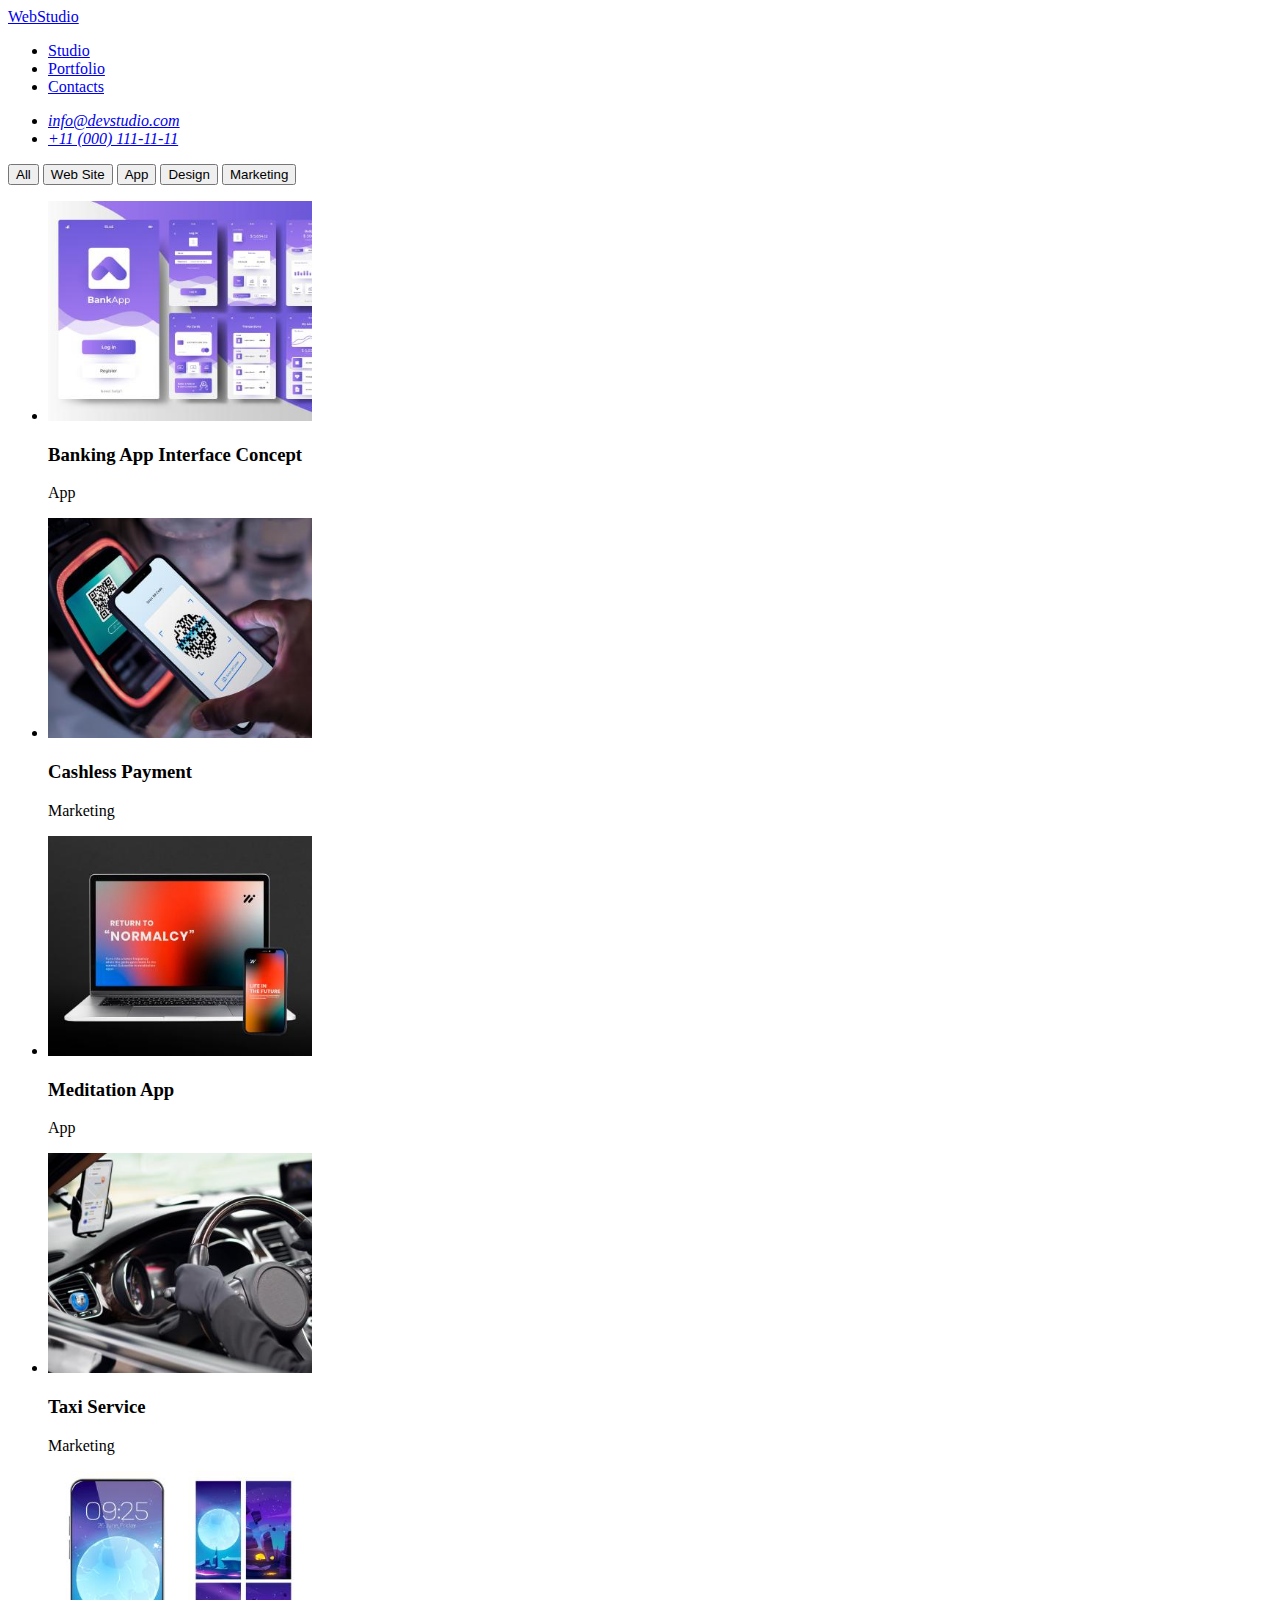
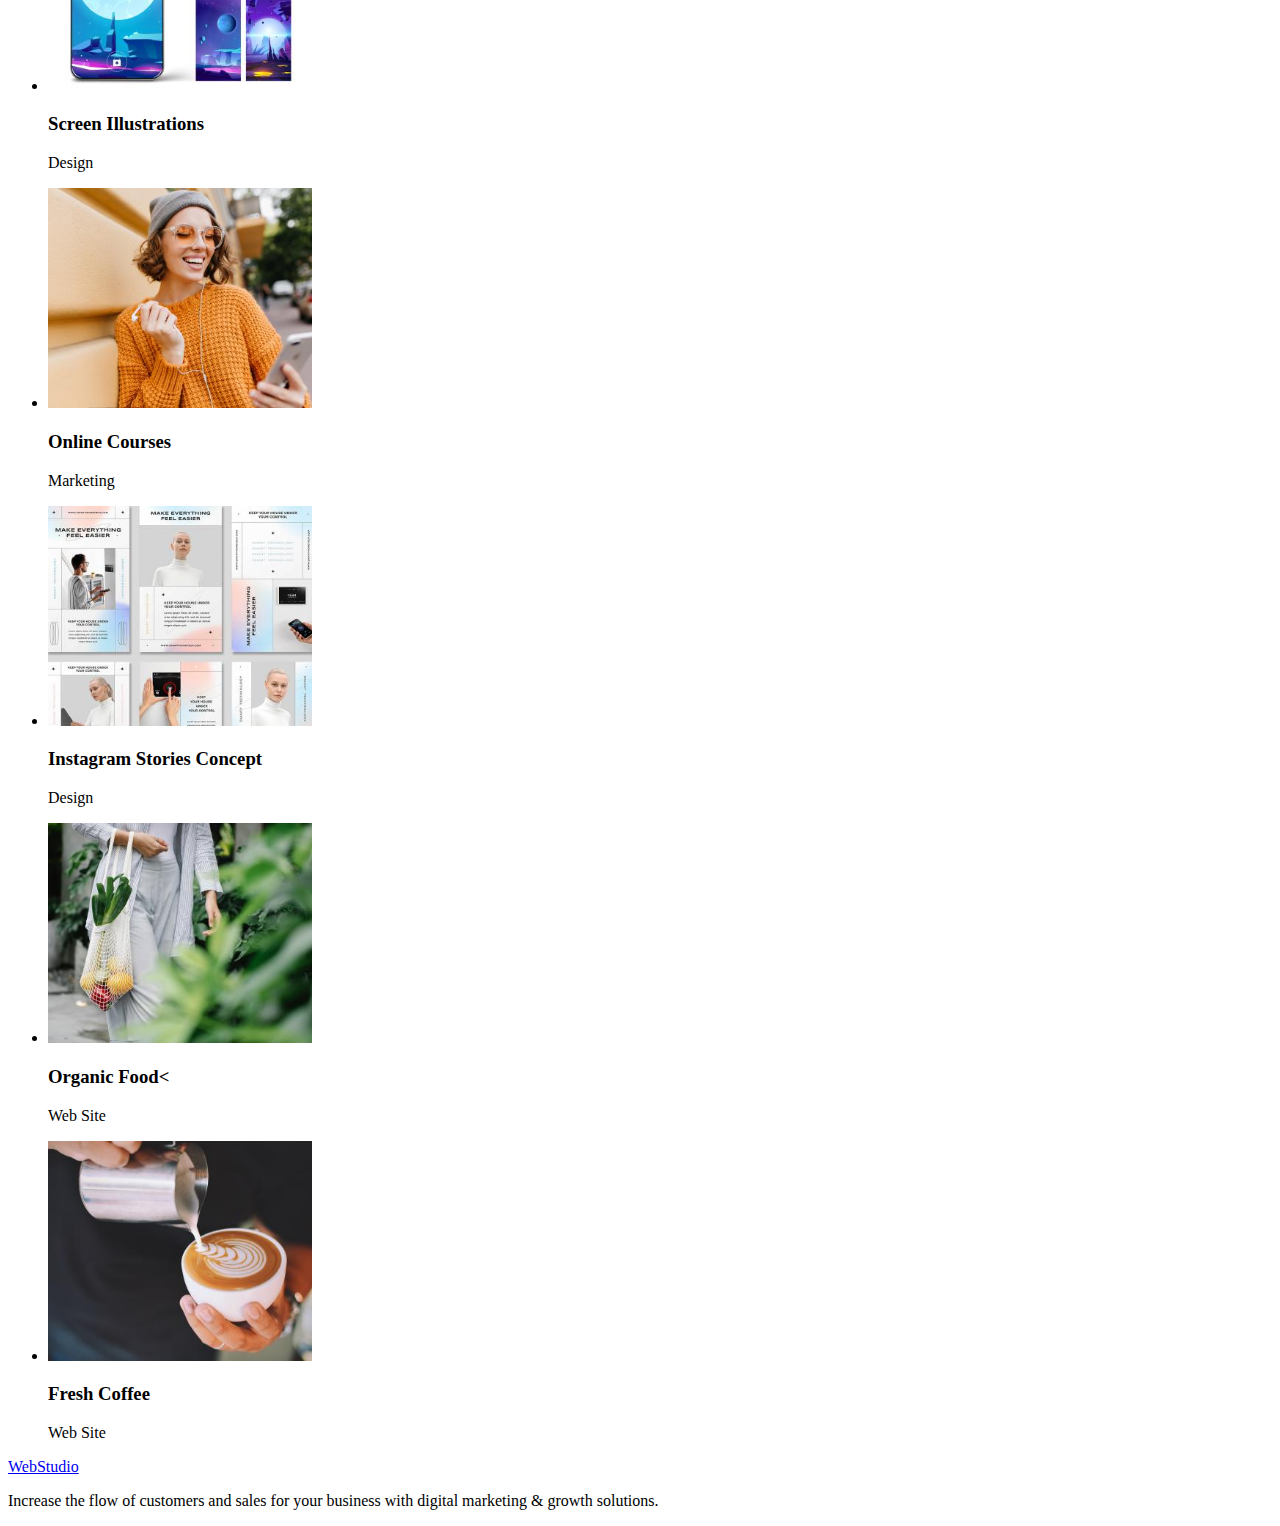
==== portfolio.html @ 1ba821ec "added fonts" ====
<!DOCTYPE html>
<html lang="en">
<head>
    <meta charset="UTF-8">
    <meta http-equiv="X-UA-Compatible" content="IE=edge">
    <meta name="viewport" content="width=device-width, initial-scale=1.0">
    <link rel="stylesheet" href="./css/styles.css"/>
    <link rel="preconnect" href="https://fonts.googleapis.com">
    <link rel="preconnect" href="https://fonts.gstatic.com" crossorigin>
    <link href="https://fonts.googleapis.com/css2?family=Raleway:ital,wght@0,100;0,200;0,300;0,400;0,500;0,600;0,700;0,800;0,900;1,100;1,200;1,300;1,400;1,500;1,600;1,700;1,800;1,900&family=Roboto:ital,wght@0,300;0,400;0,500;0,700;0,900;1,100;1,300;1,400;1,500;1,700;1,900&display=swap" rel="stylesheet">    <title>Portfolio</title>
</head>
<body>
    <header>
        <nav>
            <a href="./index.html">WebStudio</a>
            <ul>
                <li>
                    <a href="#">Studio</a>
                </li>
                <li>
                    <a href="#">Portfolio</a>
                </li>
                <li>
                    <a href="#">Contacts</a>
                </li>
            </ul>
        </nav>
        
        <address>
            <ul>
                <li>
                    <a href="mailto:info@devstudio.com">info@devstudio.com</a>
                </li>
                <li>
                    <a href="tel:+110001111111">+11 (000) 111-11-11</a>
                </li>
            </ul>
        </address>
    </header>
    <main>
        <section>
            <button type="button">All</button>
            <button type="button">Web Site</button>
            <button type="button">App</button>
            <button type="button">Design</button>
            <button type="button">Marketing</button>
        </section>
        <section>
            <ul>
                <li>
                    <img src="./images/portfoio-1.jpg" alt="Banking App Interface Concept photo" width="264"/>
                    <h3>Banking App Interface Concept</h3>
                    <p>App</p>
                </li>
                <li>
                    <img src="./images/portfoio-2.jpg" alt="Cashless Payment photo" width="264"/>
                    <h3>Cashless Payment</h3>
                    <p>Marketing</p>
                </li>
                <li>
                    <img src="./images/portfoio-3.jpg" alt="Meditation App photo" width="264"/>
                    <h3>Meditation App</h3>
                    <p>App</p>
                </li>
                <li>
                    <img src="./images/portfoio-4.jpg" alt="Taxi Service photo" width="264"/>
                    <h3>Taxi Service</h3>
                    <p>Marketing</p>
                </li>
                <li>
                    <img src="./images/portfoio-5.jpg" alt="Screen Illustrations photo" width="264"/>
                    <h3>Screen Illustrations</h3>
                    <p>Design</p>
                </li>
                <li>
                    <img src="./images/portfoio-6.jpg" alt="Online Courses photo" width="264"/>
                    <h3>Online Courses</h3>
                    <p>Marketing</p>
                </li>
                <li>
                    <img src="./images/portfoio-7.jpg" alt="Instagram Stories Concept photo" width="264"/>
                    <h3>Instagram Stories Concept</h3>
                    <p>Design</p>
                </li>
                <li>
                    <img src="./images/portfoio-8.jpg" alt="Organic Food photo" width="264"/>
                    <h3>Organic Food<</h3>
                    <p>Web Site</p>
                </li>
                <li>
                    <img src="./images/portfoio-9.jpg" alt="Fresh Coffee photo" width="264"/>
                    <h3>Fresh Coffee</h3>
                    <p>Web Site</p>
                </li>
            </ul>
        </section>
    </main>
    <footer>
        <a href="./index.html">WebStudio</a>
        <p>
            Increase the flow of customers and sales for your business with digital marketing & growth solutions.
        </p>
    </footer>
</body>
</html>
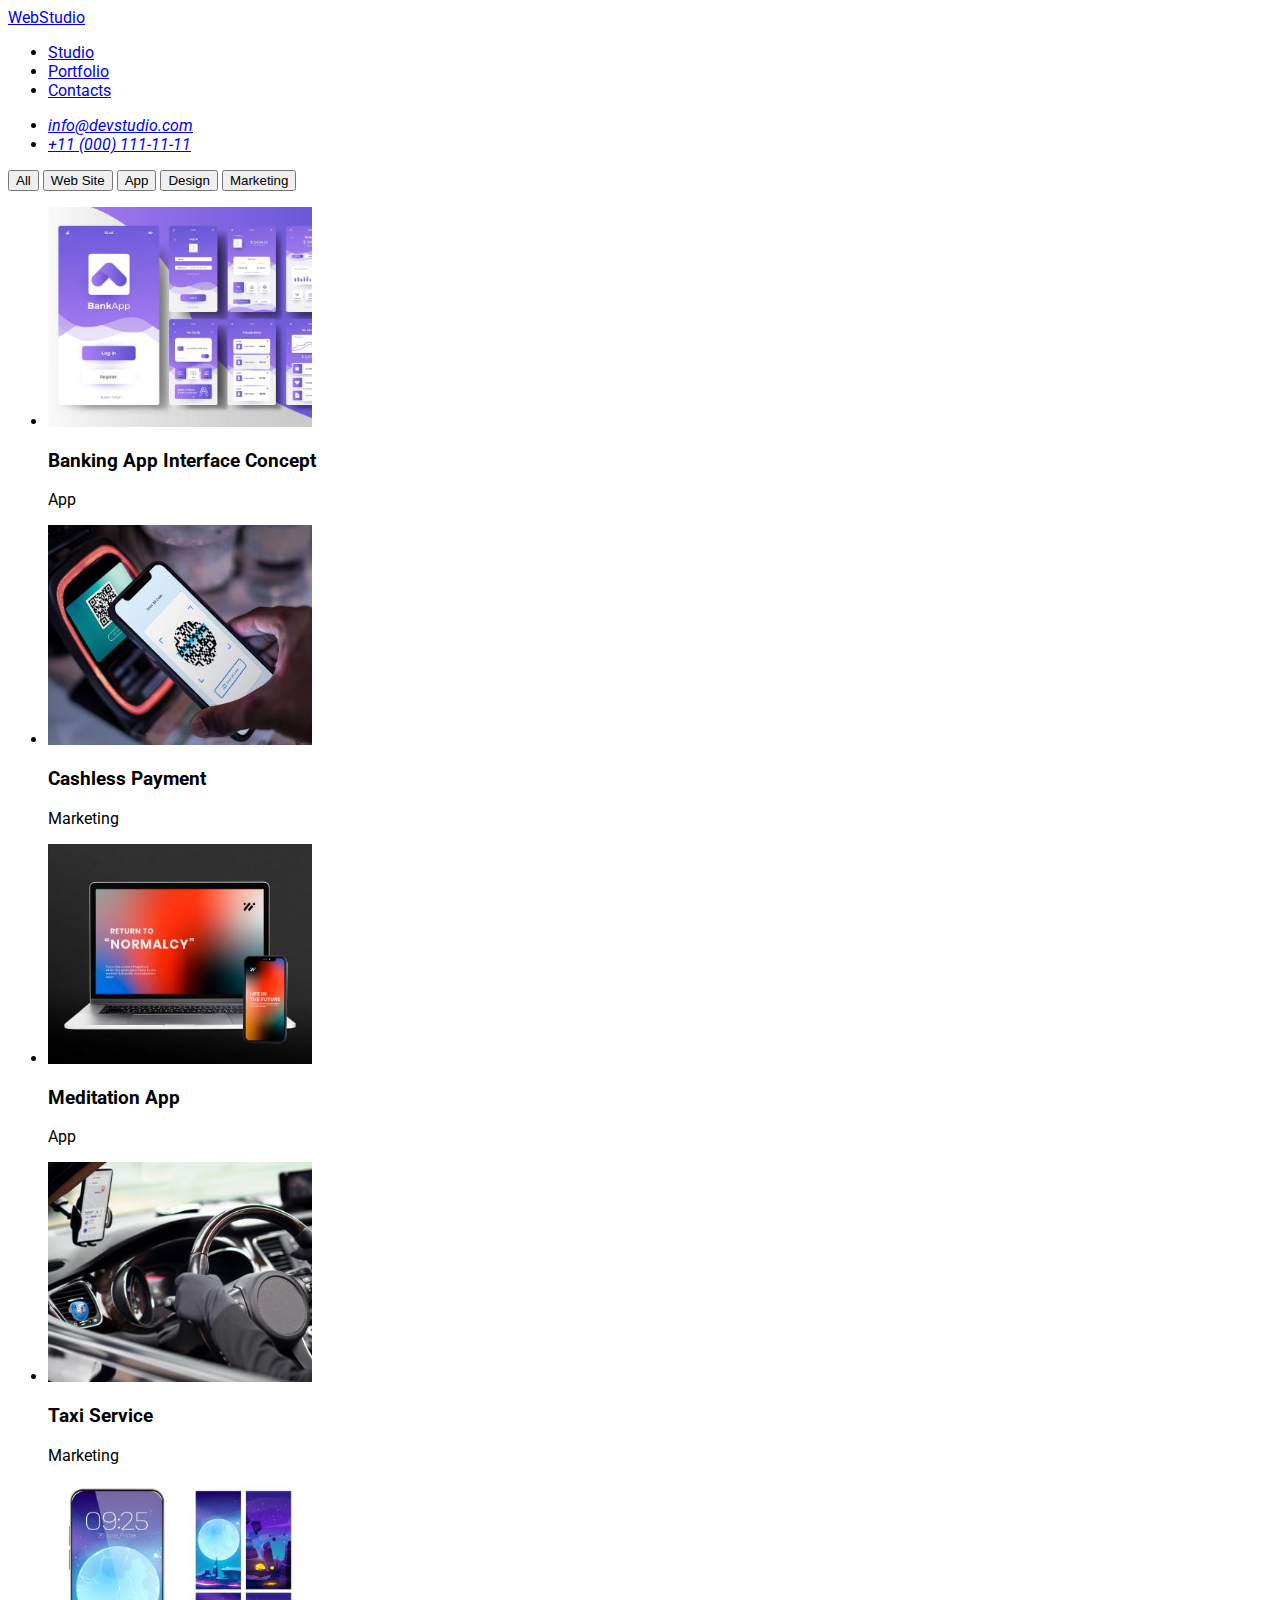
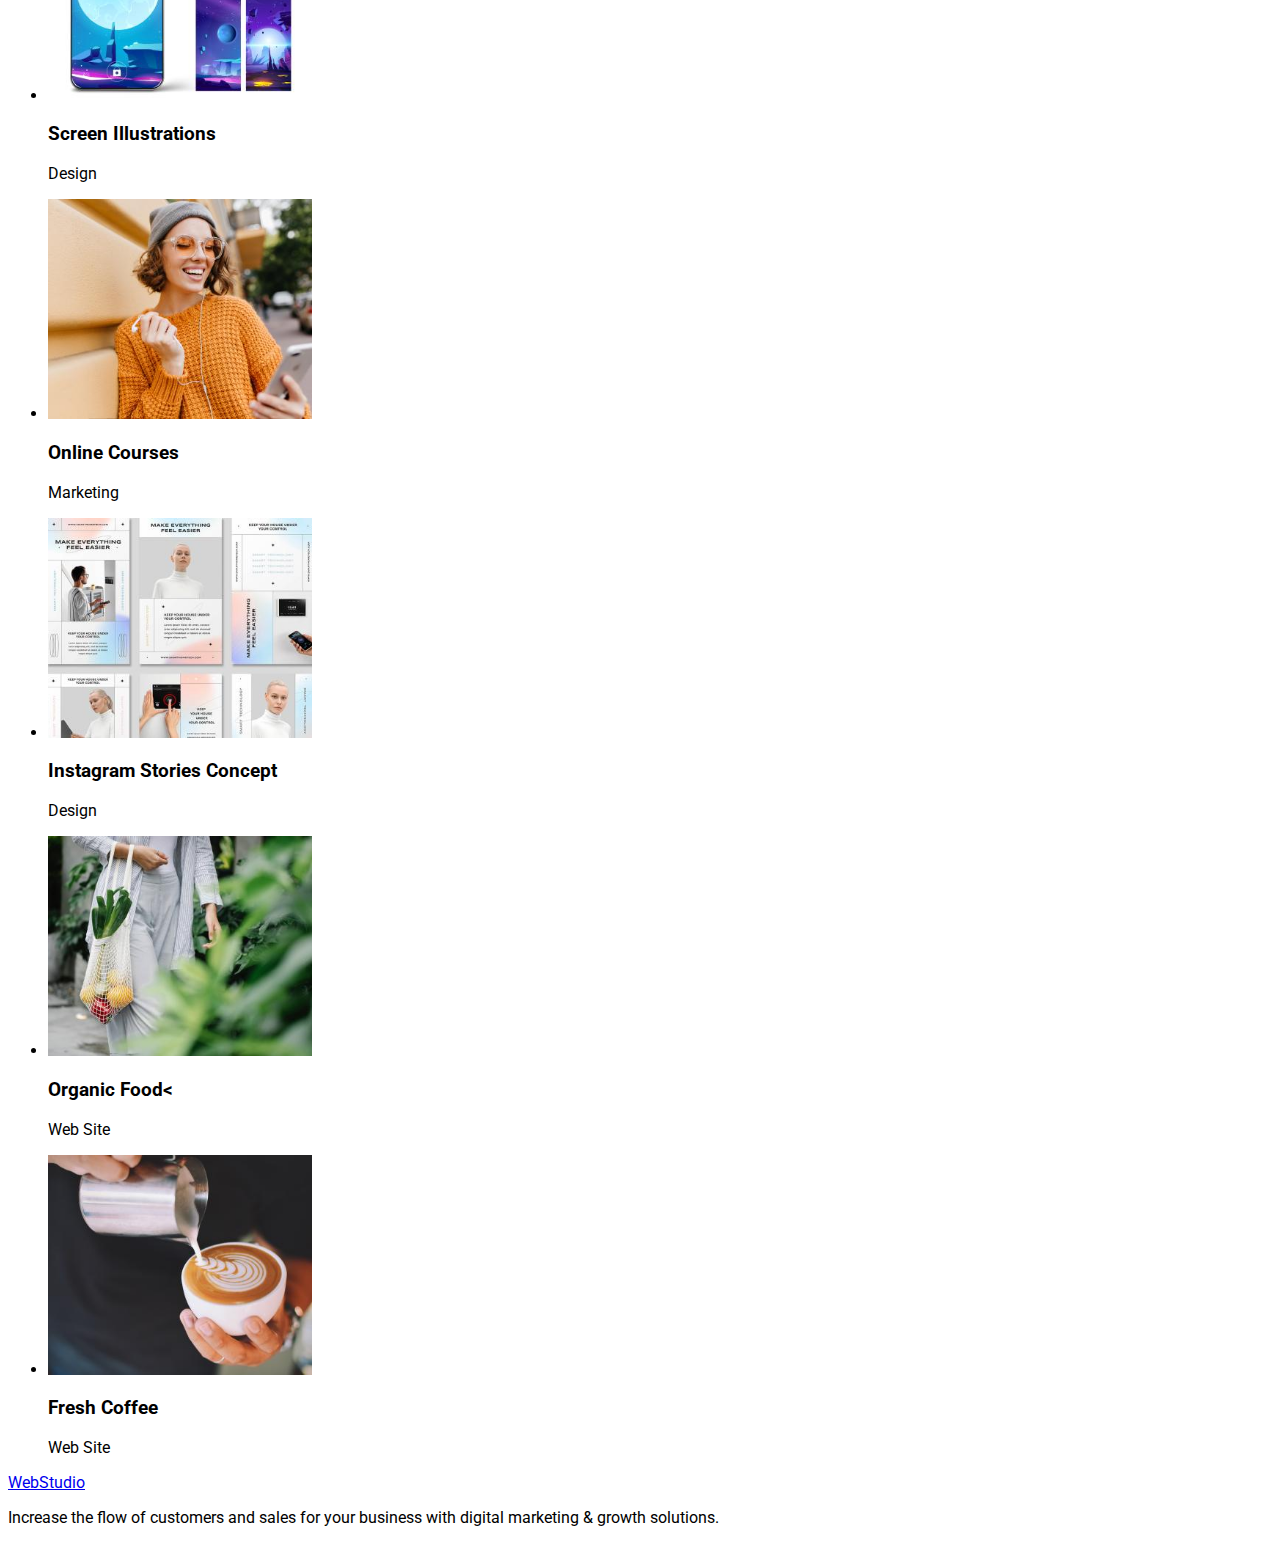
==== commit be6e2f6c: "added fonts to portfolio" ====
--- a/portfolio.html
+++ b/portfolio.html
@@ -4,10 +4,11 @@
     <meta charset="UTF-8">
     <meta http-equiv="X-UA-Compatible" content="IE=edge">
     <meta name="viewport" content="width=device-width, initial-scale=1.0">
-    <link rel="stylesheet" href="./css/styles.css"/>
     <link rel="preconnect" href="https://fonts.googleapis.com">
     <link rel="preconnect" href="https://fonts.gstatic.com" crossorigin>
-    <link href="https://fonts.googleapis.com/css2?family=Raleway:ital,wght@0,100;0,200;0,300;0,400;0,500;0,600;0,700;0,800;0,900;1,100;1,200;1,300;1,400;1,500;1,600;1,700;1,800;1,900&family=Roboto:ital,wght@0,300;0,400;0,500;0,700;0,900;1,100;1,300;1,400;1,500;1,700;1,900&display=swap" rel="stylesheet">    <title>Portfolio</title>
+    <link href="https://fonts.googleapis.com/css2?family=Raleway:ital,wght@0,100;0,200;0,300;0,400;0,500;0,600;0,700;0,800;0,900;1,100;1,200;1,300;1,400;1,500;1,600;1,700;1,800;1,900&family=Roboto:ital,wght@0,300;0,400;0,500;0,700;0,900;1,100;1,300;1,400;1,500;1,700;1,900&display=swap" rel="stylesheet">
+    <link rel="stylesheet" href="./css/styles.css"/>
+    <title>Portfolio</title>
 </head>
 <body>
     <header>
--- a/css/styles.css
+++ b/css/styles.css
@@ -0,0 +1,4 @@
+body {
+    font-family: 'Raleway', sans-serif;
+    font-family: 'Roboto', sans-serif;
+}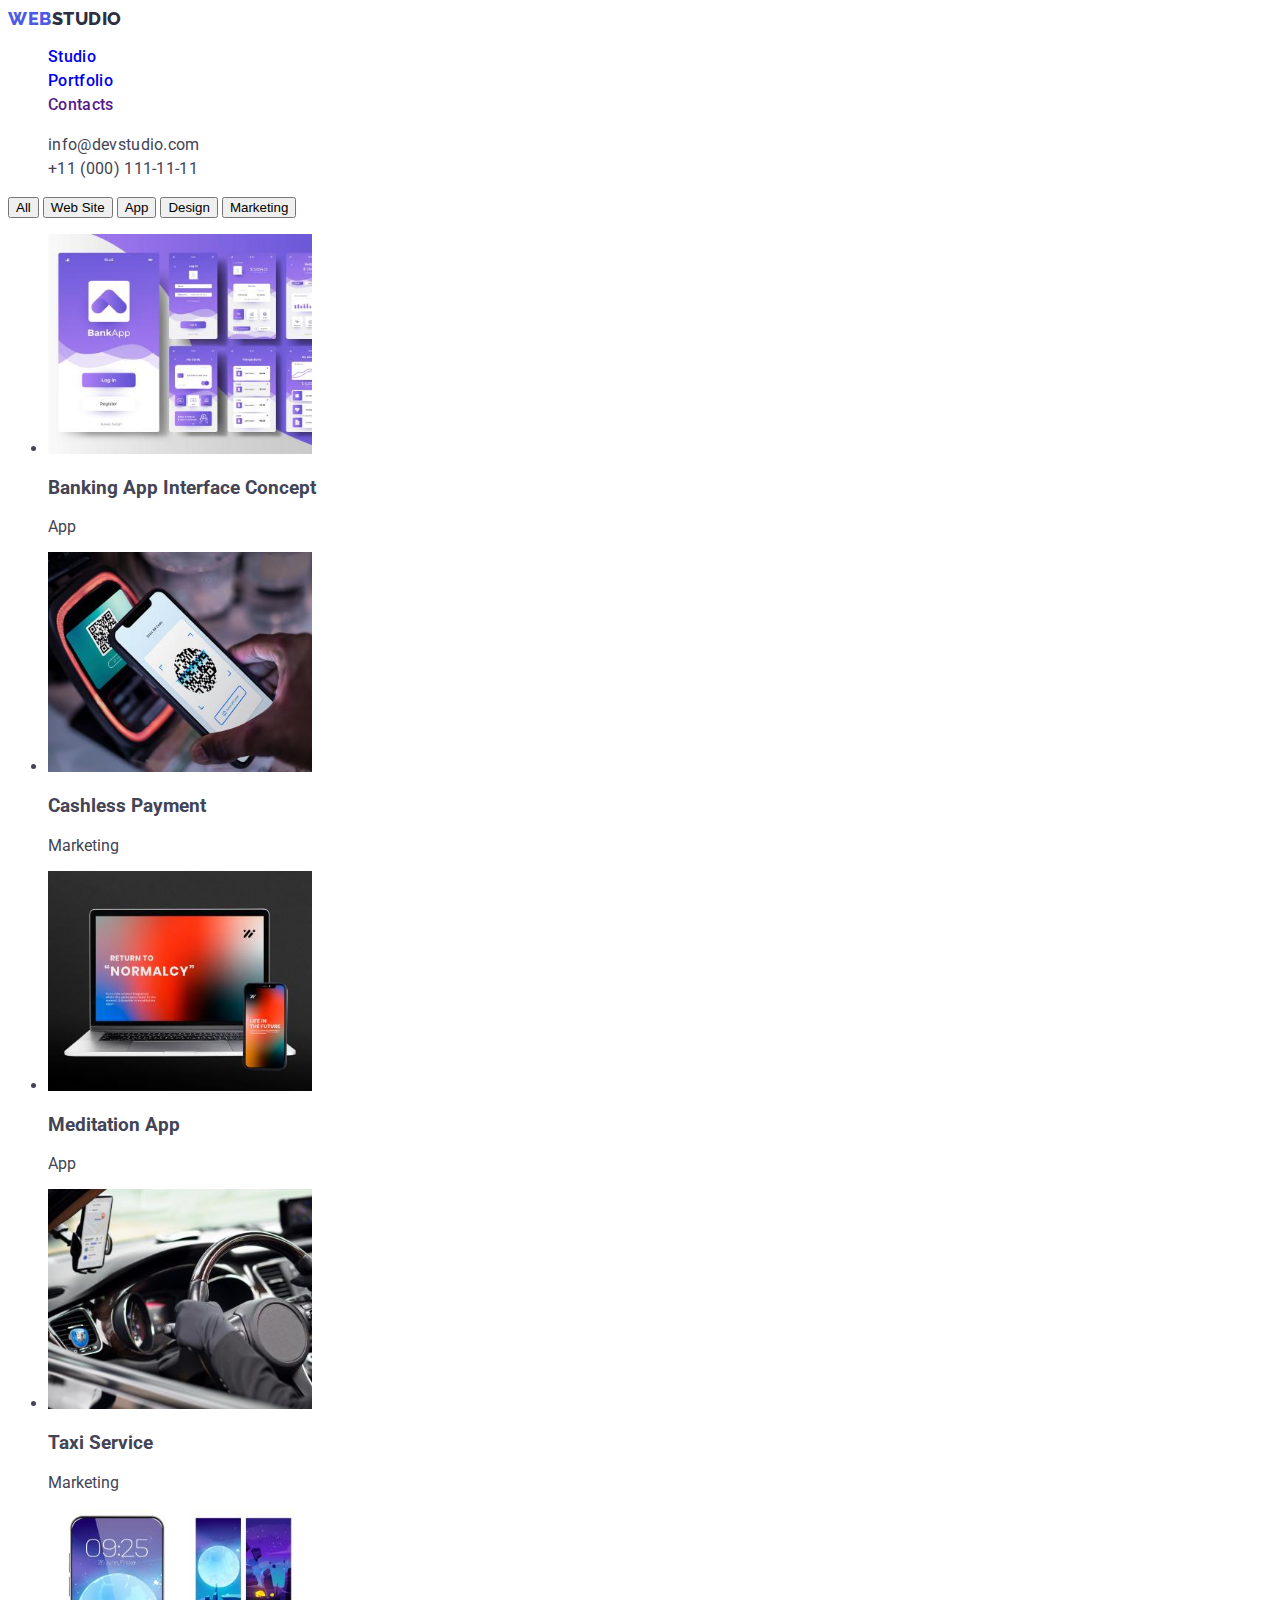
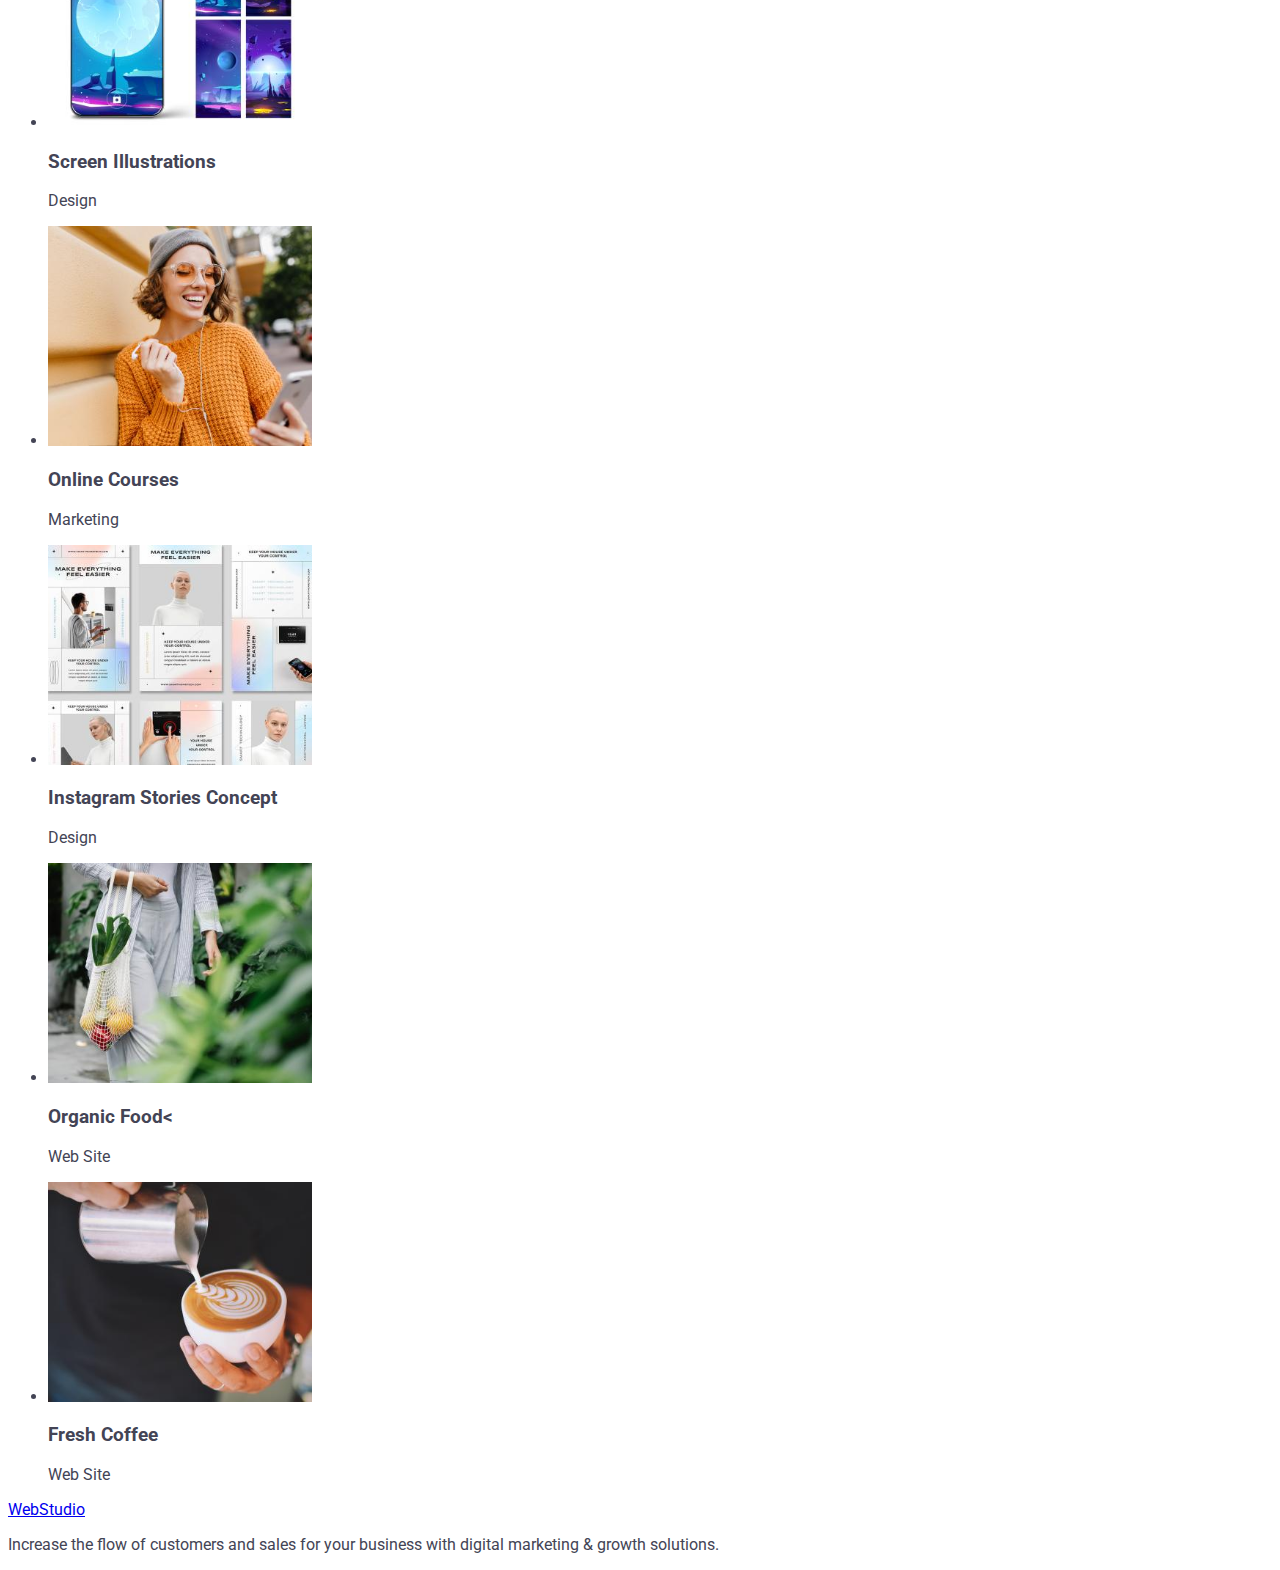
==== commit 99328a2c: "added header styles" ====
--- a/portfolio.html
+++ b/portfolio.html
@@ -13,27 +13,26 @@
 <body>
     <header>
         <nav>
-            <a href="./index.html">WebStudio</a>
-            <ul>
-                <li>
-                    <a href="#">Studio</a>
+            <a href="./index.html" class="logo link">Web<span class="logo-studio">Studio</span></a>
+            <ul class="list">
+                <li class="list-item">
+                    <a href="./index.html" class="link">Studio</a>
                 </li>
-                <li>
-                    <a href="#">Portfolio</a>
+                <li class="list-item">
+                    <a href="./portfolio.html" class="link">Portfolio</a>
                 </li>
-                <li>
-                    <a href="#">Contacts</a>
+                <li class="list-item">
+                    <a href="" class="link">Contacts</a>
                 </li>
             </ul>
         </nav>
-        
-        <address>
-            <ul>
+        <address class="address">
+            <ul class="list">
                 <li>
-                    <a href="mailto:info@devstudio.com">info@devstudio.com</a>
+                    <a href="mailto:info@devstudio.com" class="address-link link">info@devstudio.com</a>
                 </li>
                 <li>
-                    <a href="tel:+110001111111">+11 (000) 111-11-11</a>
+                    <a href="tel:+110001111111" class="address-link link">+11 (000) 111-11-11</a>
                 </li>
             </ul>
         </address>
--- a/css/styles.css
+++ b/css/styles.css
@@ -1,4 +1,61 @@
+:root {
+    --background-color: #ffffff
+}
+
 body {
-    font-family: 'Raleway', sans-serif;
-    font-family: 'Roboto', sans-serif;
+    font-family: "Raleway", sans-serif;
+    font-family: "Roboto", sans-serif;
+    color: #434455;
+    background-color: var(--background-color);;
+}
+
+.logo {
+    font-family: "Raleway", sans-serif;
+    font-weight: 800;
+    font-size: 18px;
+    line-height: 1.17;
+    letter-spacing: 0.03em;
+    text-transform: uppercase;
+    color: #4d5ae5;
+}
+
+.link {
+    text-decoration: none;
+}
+
+.logo-studio {
+    color: #2e2f42;
+}
+
+.list {
+    list-style: none;
+}
+
+.list-item {
+    font-weight: 500;
+    font-size: 16px;
+    line-height: 1.5;
+    letter-spacing: 0.02em;
+    color: #2e2f42
+}
+
+.list-item:hover,
+.list-item:focus {
+    color: #404bbf
+}
+
+.address {
+    font-style: normal;
+}
+
+.address-link {
+    font-size: 16px;
+    line-height: 1.5;
+    letter-spacing: 0.02em;
+    color: #434455;
+}
+
+.address-link:hover
+.address-link:focus {
+    color: #404bbf;
 }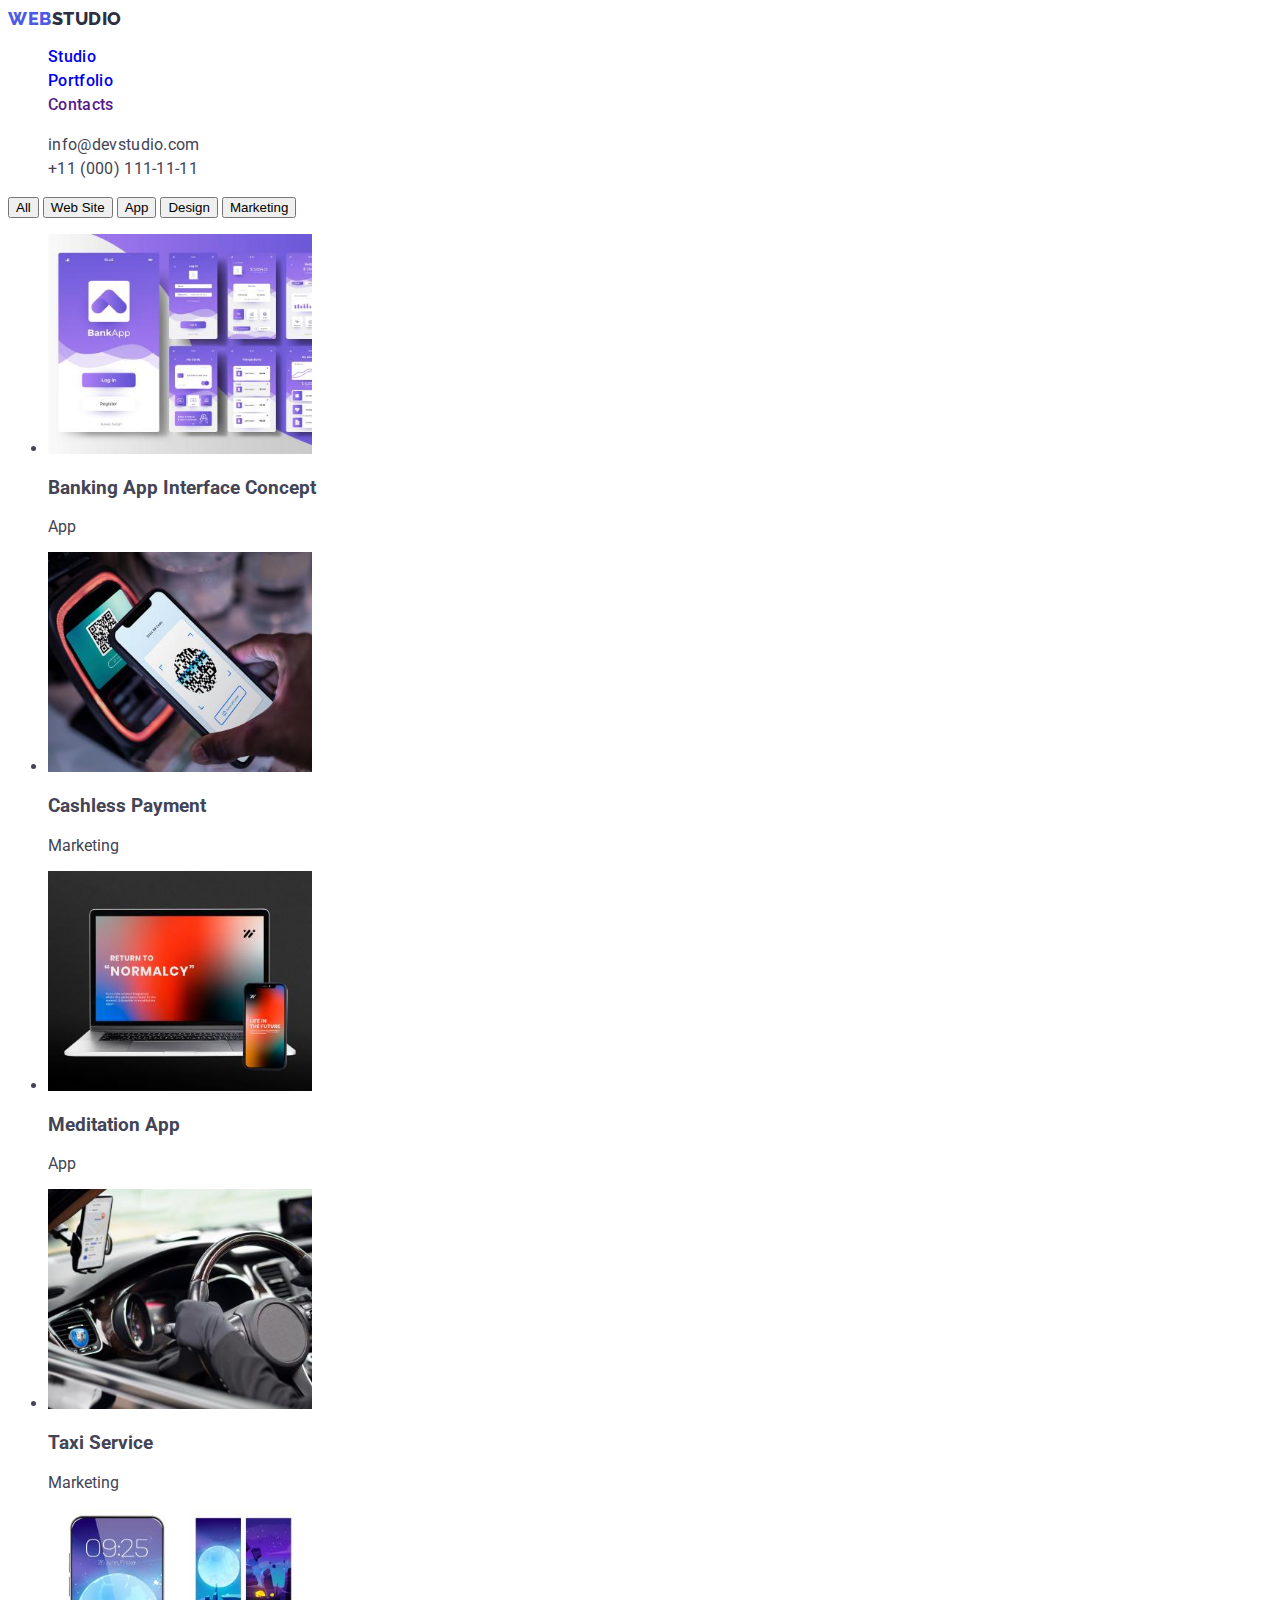
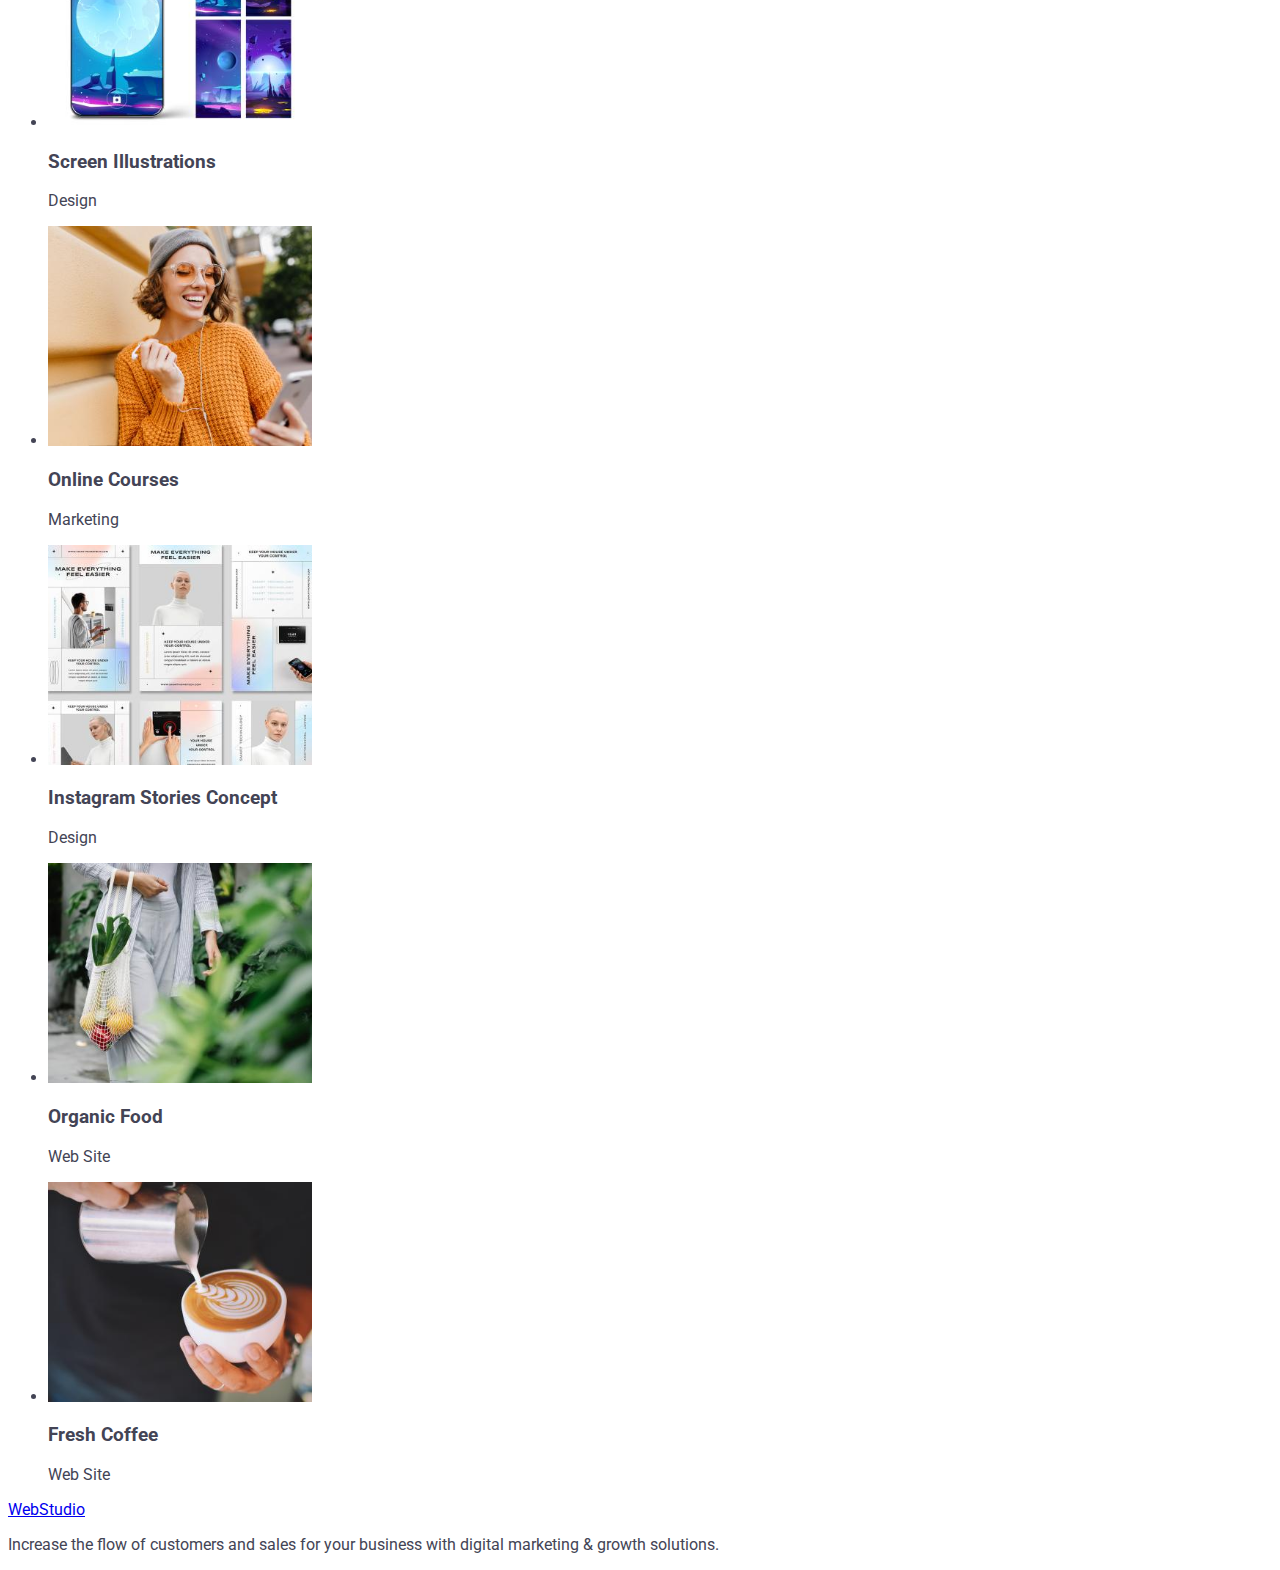
==== commit 02d98d1e: "little fix 2" ====
--- a/portfolio.html
+++ b/portfolio.html
@@ -84,7 +84,7 @@
                 </li>
                 <li>
                     <img src="./images/portfoio-8.jpg" alt="Organic Food photo" width="264"/>
-                    <h3>Organic Food<</h3>
+                    <h3>Organic Food</h3>
                     <p>Web Site</p>
                 </li>
                 <li>
--- a/css/styles.css
+++ b/css/styles.css
@@ -6,7 +6,7 @@
     font-family: "Raleway", sans-serif;
     font-family: "Roboto", sans-serif;
     color: #434455;
-    background-color: var(--background-color);;
+    background-color: var(--background-color);
 }
 
 .logo {
@@ -36,12 +36,12 @@
     font-size: 16px;
     line-height: 1.5;
     letter-spacing: 0.02em;
-    color: #2e2f42
+    color: #2e2f42;
 }
 
 .list-item:hover,
 .list-item:focus {
-    color: #404bbf
+    color: #404bbf;
 }
 
 .address {
@@ -55,7 +55,35 @@
     color: #434455;
 }
 
-.address-link:hover
+.address-link:hover,
 .address-link:focus {
     color: #404bbf;
+}
+
+.first-section {
+    background-color: #2e2f42;
+}
+
+.main-title {
+    font-size: 56px;
+    line-height: 1.07;
+    text-align: center;
+    letter-spacing: 0.02em;
+    color: #ffffff;
+}
+
+.order-service-button {
+    background-color: #4D5AE5;
+    font-family: "Roboto", sans-serif;
+    font-weight: 500;
+    font-size: 16px;
+    line-height: 1.5;
+    letter-spacing: 0.04em;
+    color: #ffffff;
+    cursor: pointer;
+}
+
+.order-service-button:hover,
+.order-service-button:focus {
+    background-color: #404BBF;
 }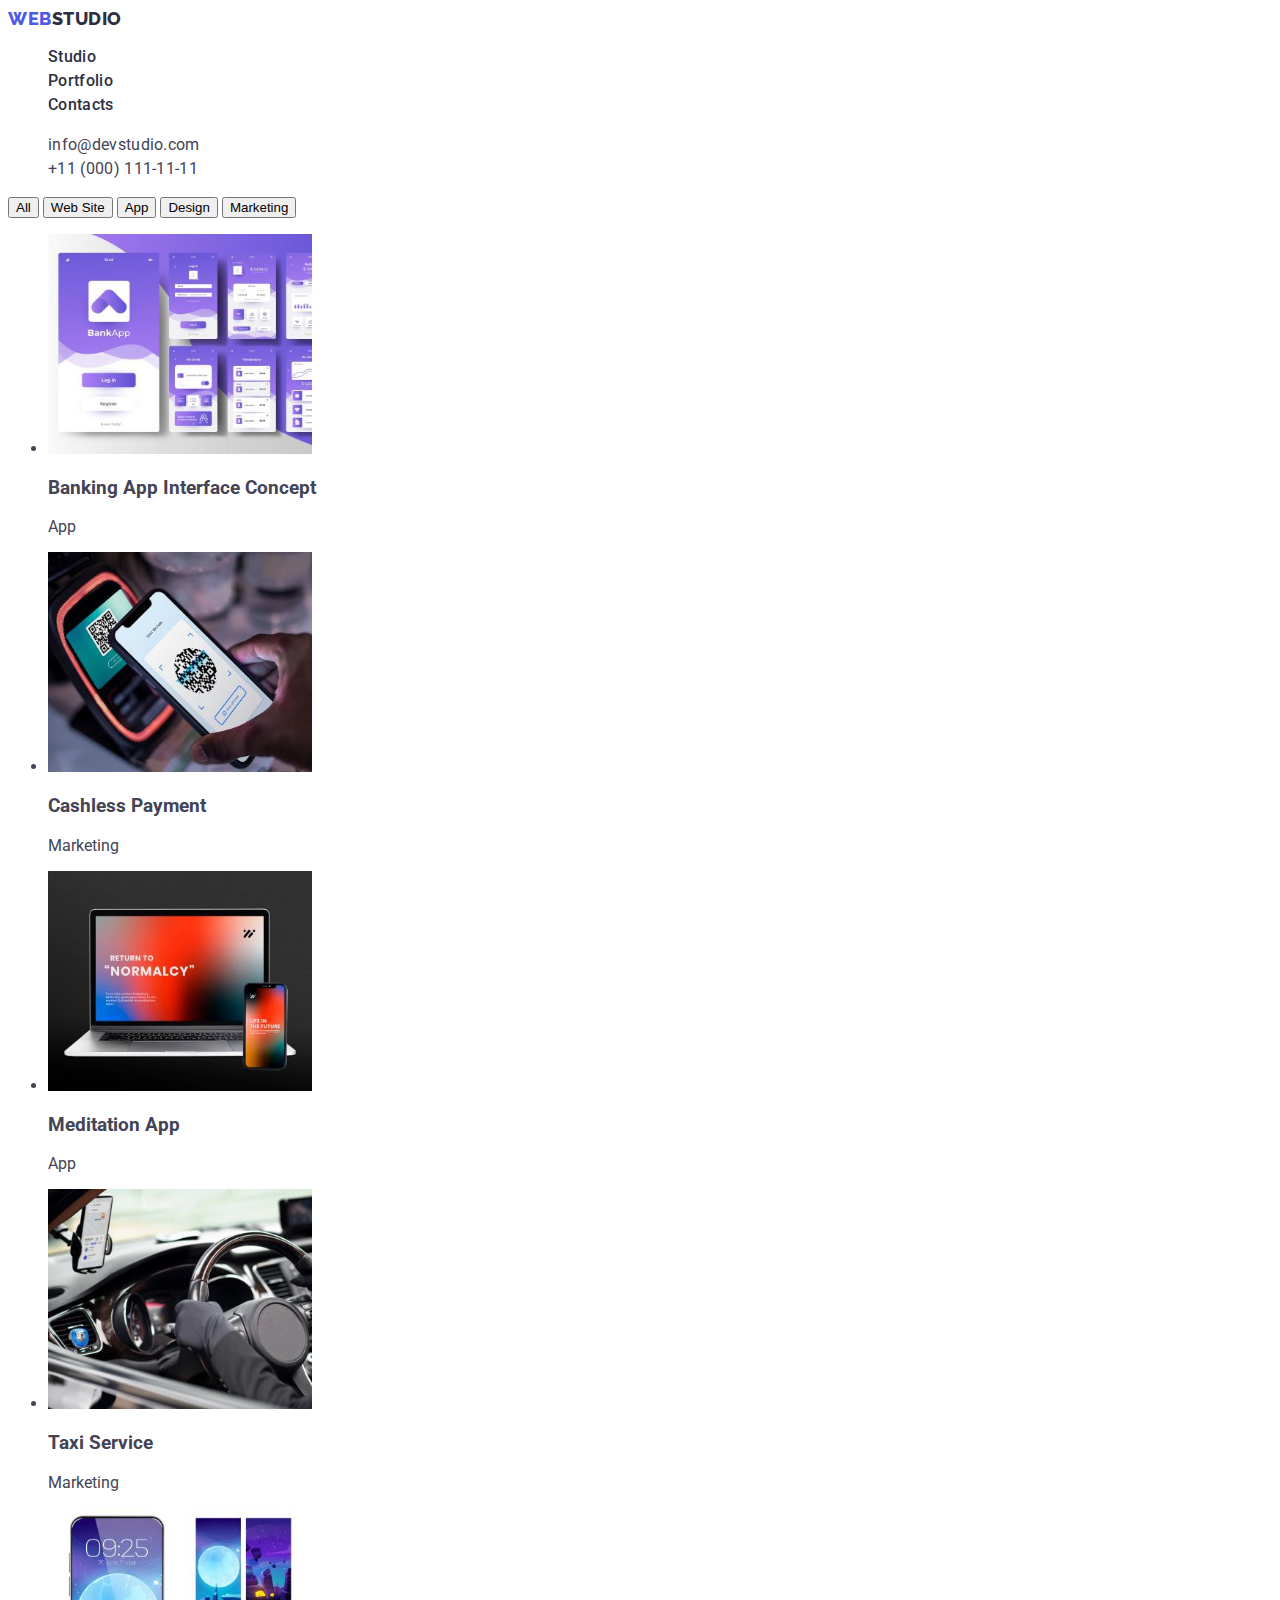
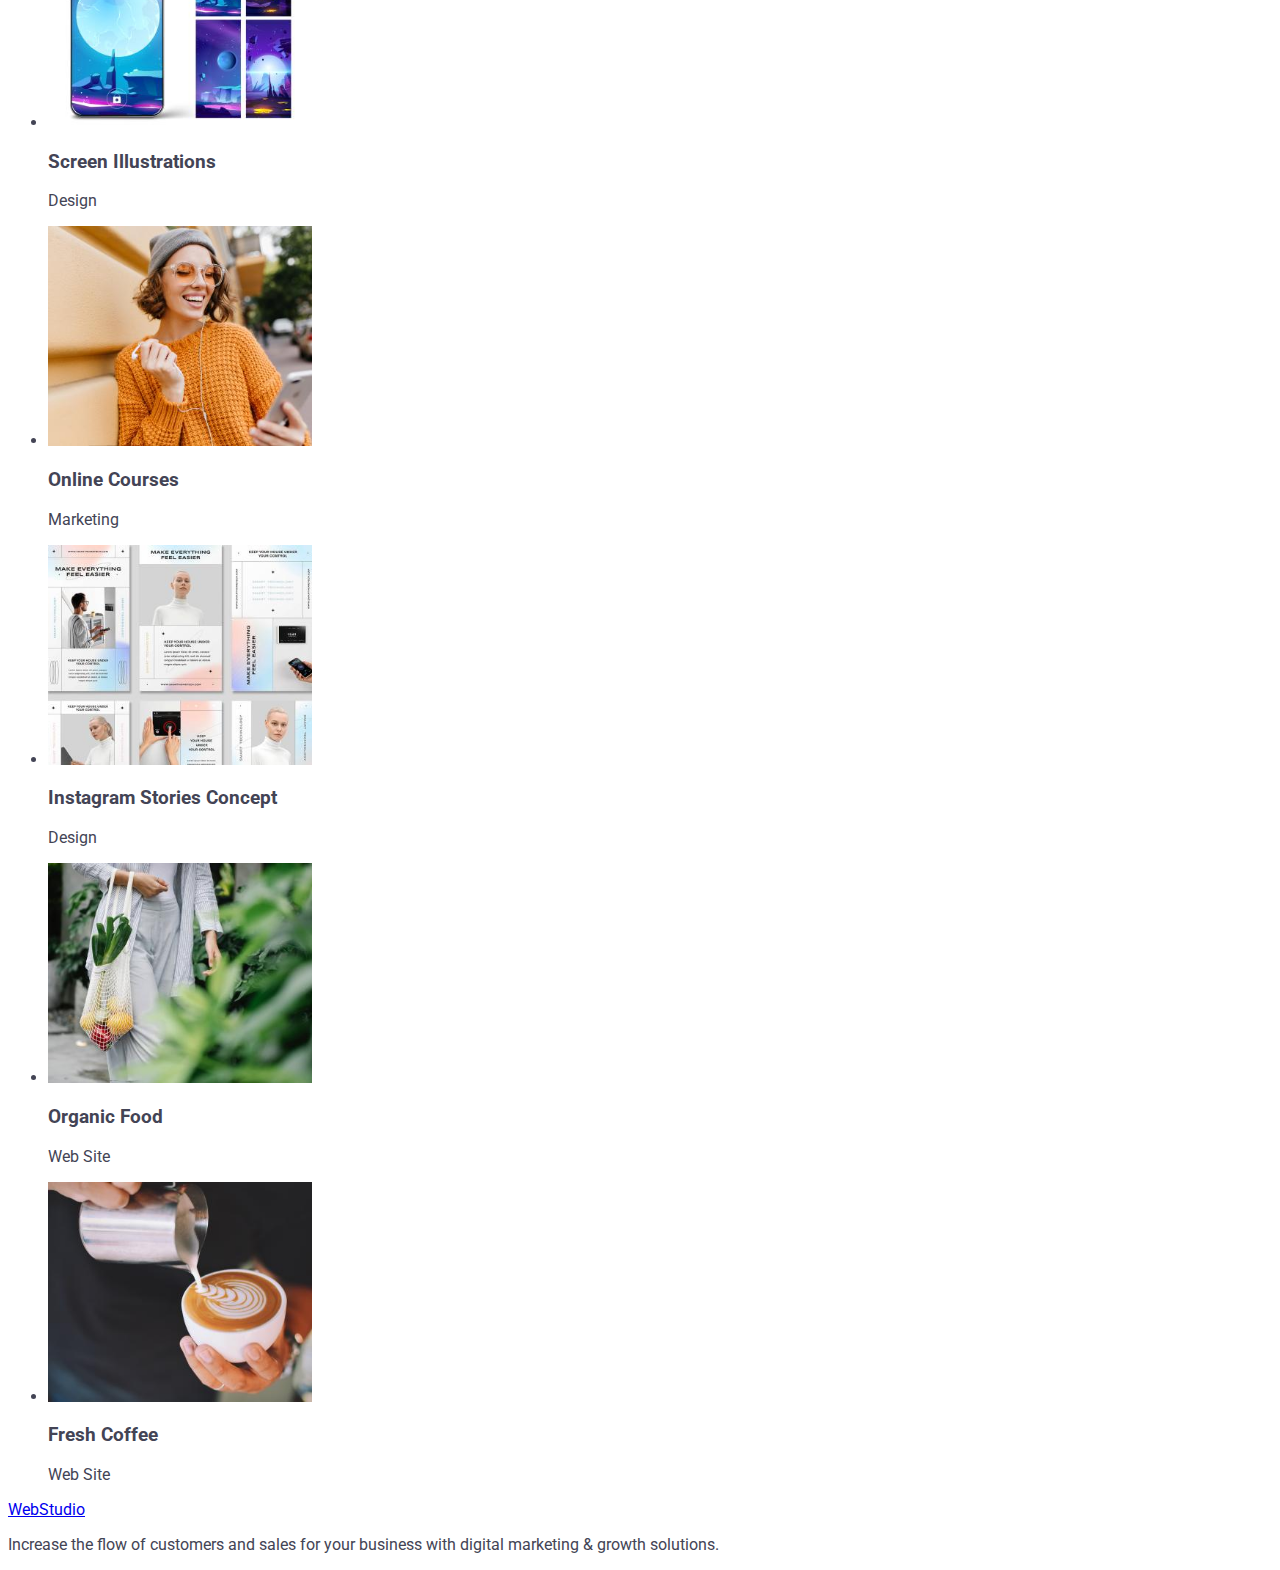
==== commit 5448cc85: "little fix" ====
--- a/portfolio.html
+++ b/portfolio.html
@@ -15,14 +15,14 @@
         <nav>
             <a href="./index.html" class="logo link">Web<span class="logo-studio">Studio</span></a>
             <ul class="list">
-                <li class="list-item">
-                    <a href="./index.html" class="link">Studio</a>
+                <li>
+                    <a href="./index.html" class="list-item link">Studio</a>
                 </li>
-                <li class="list-item">
-                    <a href="./portfolio.html" class="link">Portfolio</a>
+                <li>
+                    <a href="./portfolio.html" class="list-item link">Portfolio</a>
                 </li>
-                <li class="list-item">
-                    <a href="" class="link">Contacts</a>
+                <li>
+                    <a href="" class="list-item link">Contacts</a>
                 </li>
             </ul>
         </nav>
--- a/css/styles.css
+++ b/css/styles.css
@@ -86,4 +86,32 @@
 .order-service-button:hover,
 .order-service-button:focus {
     background-color: #404BBF;
+}
+
+.advatages-title {
+    visibility: hidden;
+}
+
+.advatages-title-item {
+    font-weight: 500;
+    font-size: 20px;
+    line-height: 1.2;
+    letter-spacing: 0.02em;
+    color: #2e2f42;
+}
+
+.advatages-text-item {
+    font-size: 16px;
+    line-height: 1.5;
+    letter-spacing: 0.02em;
+    color: #434455;
+}
+
+.images-title {
+    font-size: 36px;
+    line-height: 1.11;
+    text-align: center;
+    letter-spacing: 0.02em;
+    text-transform: capitalize;
+    color: #2e2f42;
 }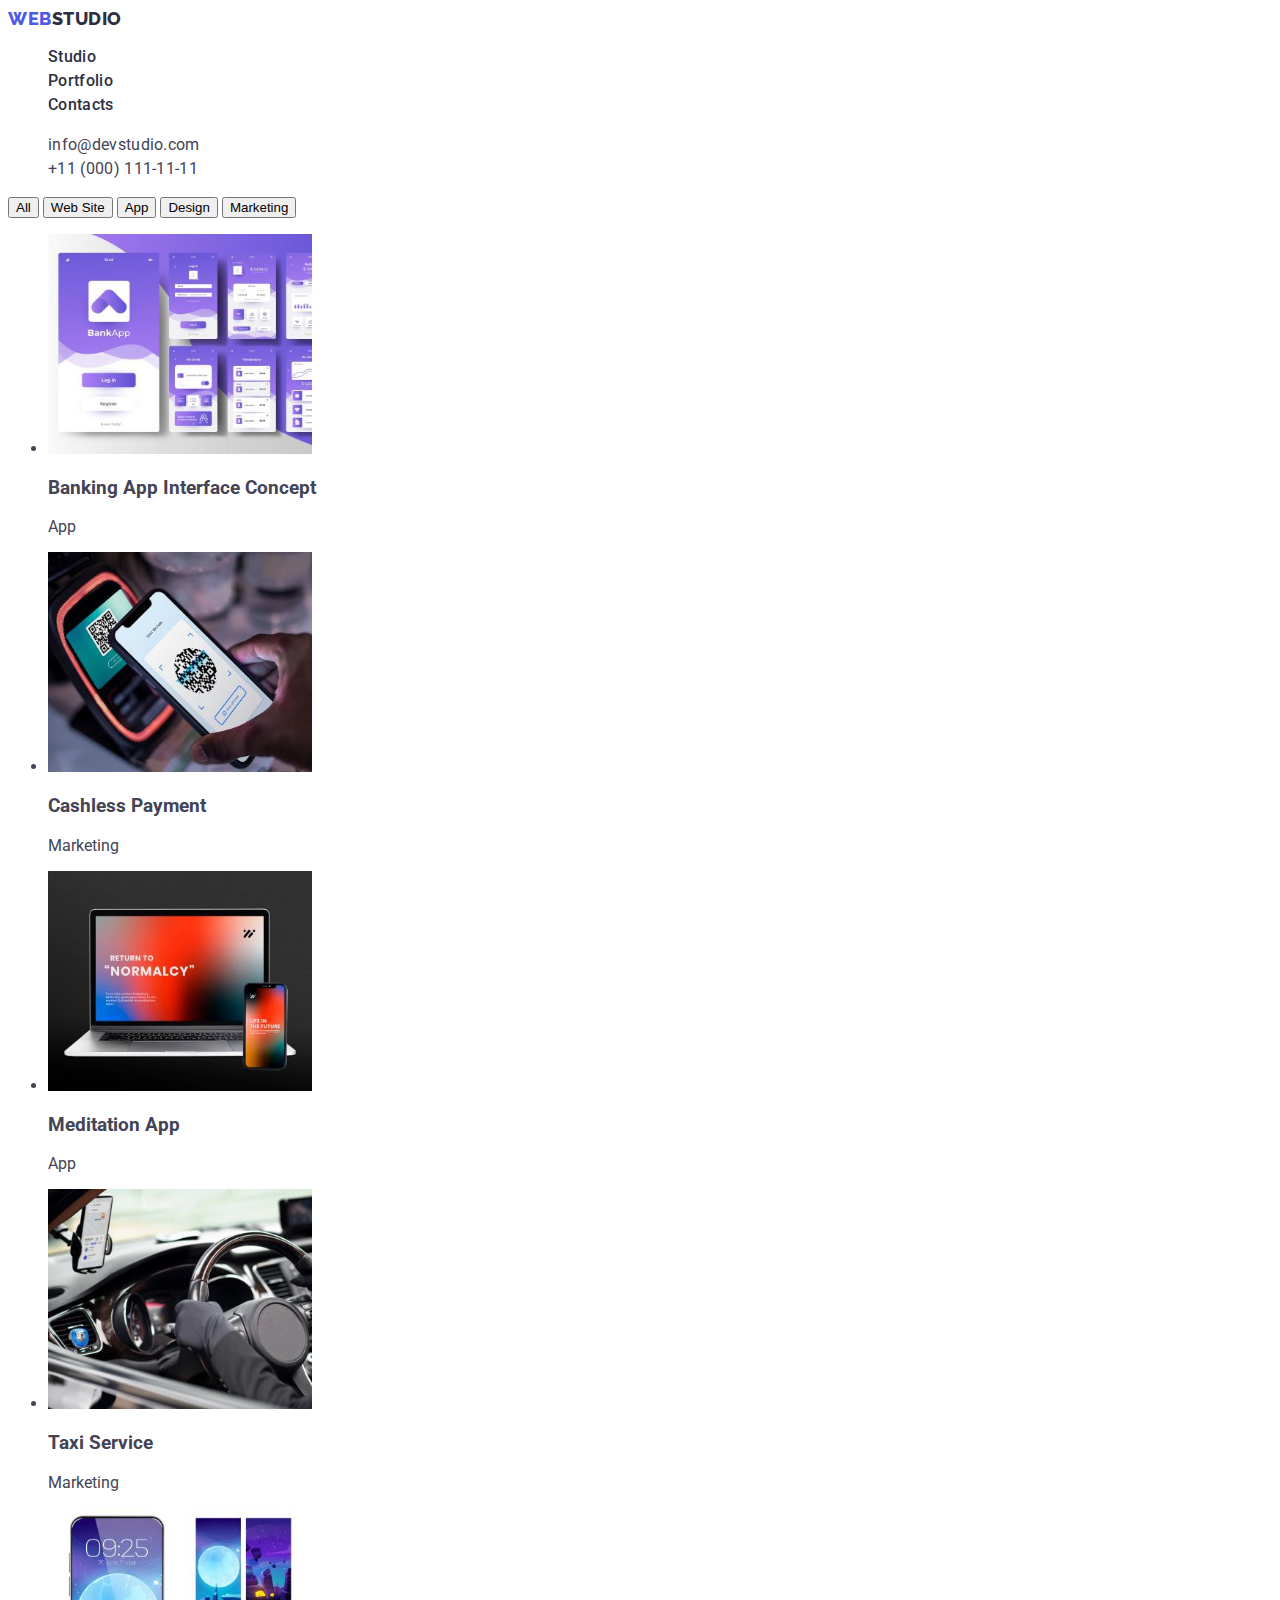
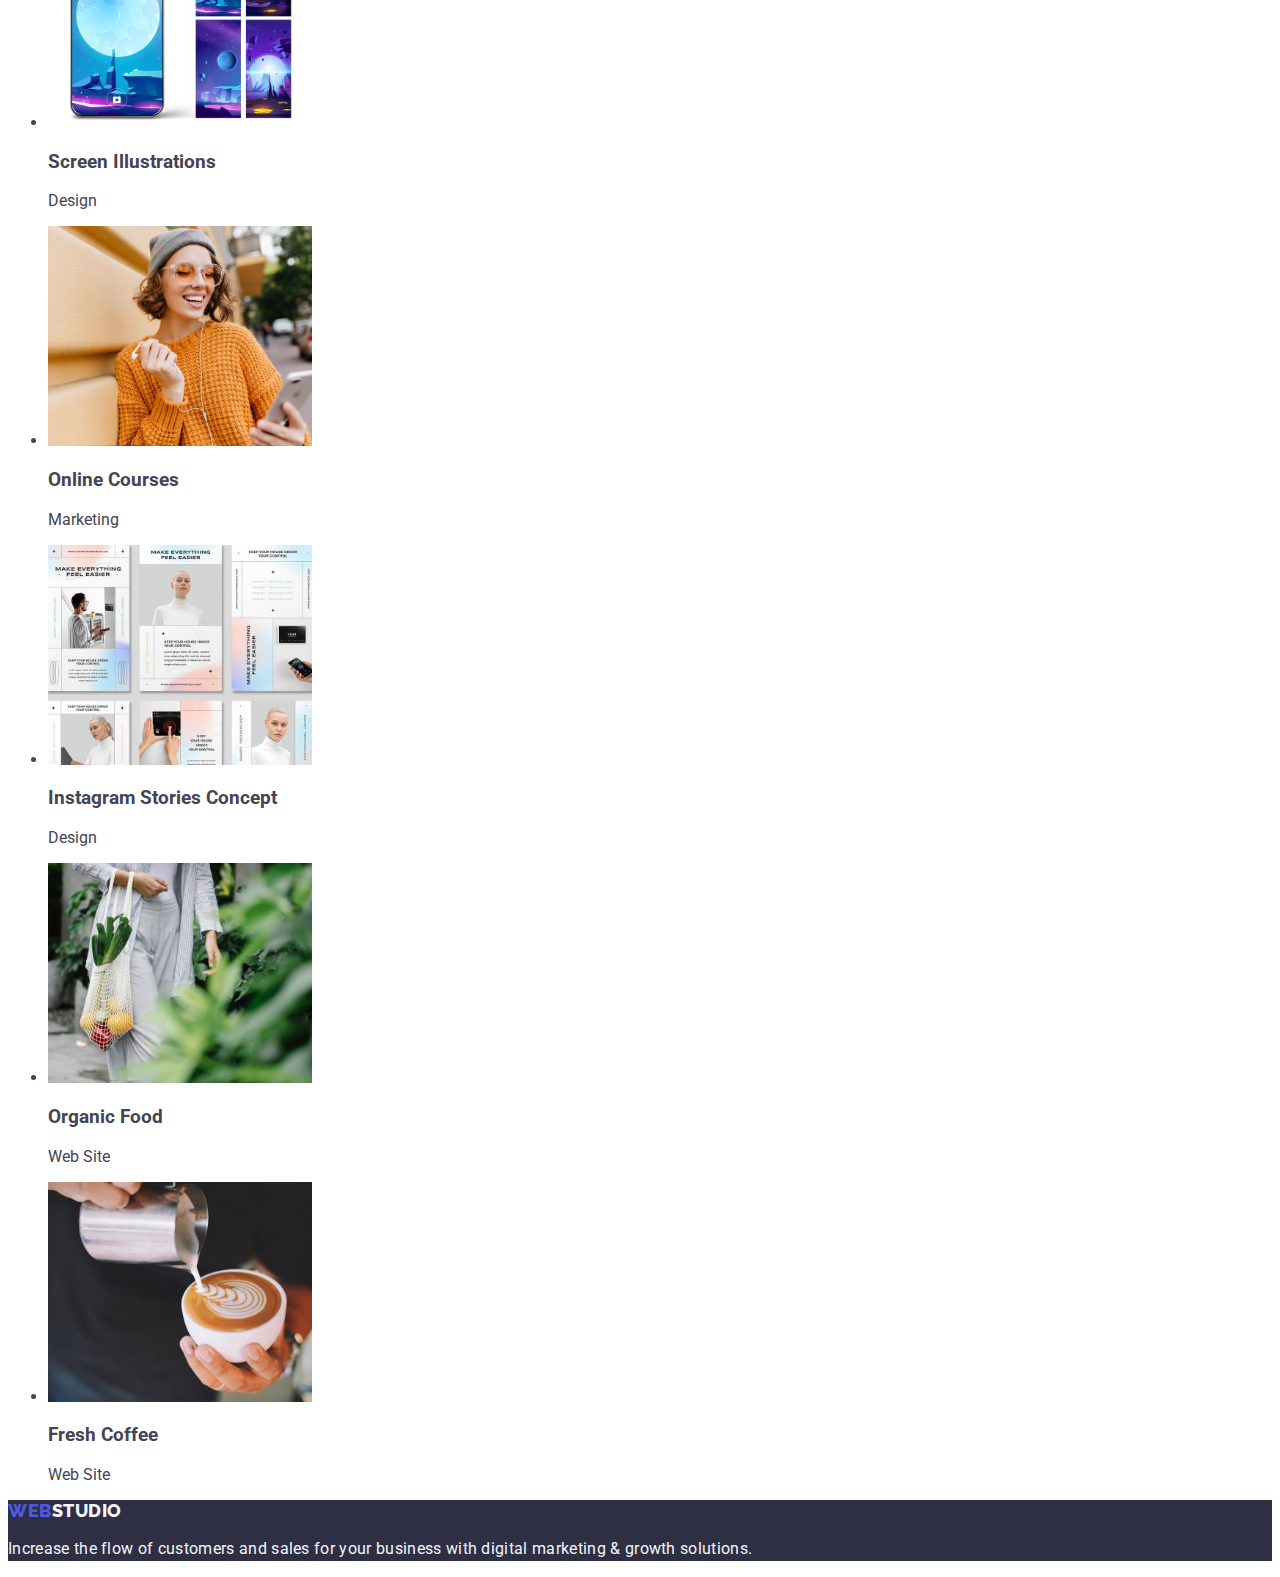
==== commit 837e3381: "added styles to footer" ====
--- a/portfolio.html
+++ b/portfolio.html
@@ -95,9 +95,9 @@
             </ul>
         </section>
     </main>
-    <footer>
-        <a href="./index.html">WebStudio</a>
-        <p>
+    <footer class="footer">
+        <a href="./index.html" class="logo link">Web<span class="logo-studio-footer">Studio</span></a>
+        <p class="footer-description">
             Increase the flow of customers and sales for your business with digital marketing & growth solutions.
         </p>
     </footer>
--- a/css/styles.css
+++ b/css/styles.css
@@ -92,7 +92,7 @@
     visibility: hidden;
 }
 
-.advatages-title-item {
+.title-item {
     font-weight: 500;
     font-size: 20px;
     line-height: 1.2;
@@ -100,7 +100,7 @@
     color: #2e2f42;
 }
 
-.advatages-text-item {
+.text-item {
     font-size: 16px;
     line-height: 1.5;
     letter-spacing: 0.02em;
@@ -114,4 +114,30 @@
     letter-spacing: 0.02em;
     text-transform: capitalize;
     color: #2e2f42;
+}
+
+.our-team-section {
+    background-color: #F4F4FD;
+}
+
+.employee-list-item {
+    background-color: #FFFFFF
+}
+
+.footer {
+    background-color: #2e2f42;
+}
+
+.logo-studio-footer {
+    color: #f4f4fd;
+}
+
+.footer-description {
+    font-family: 'Roboto';
+    font-style: normal;
+    font-weight: 400;
+    font-size: 16px;
+    line-height: 24px;
+    letter-spacing: 0.02em;
+    color: #F4F4FD;
 }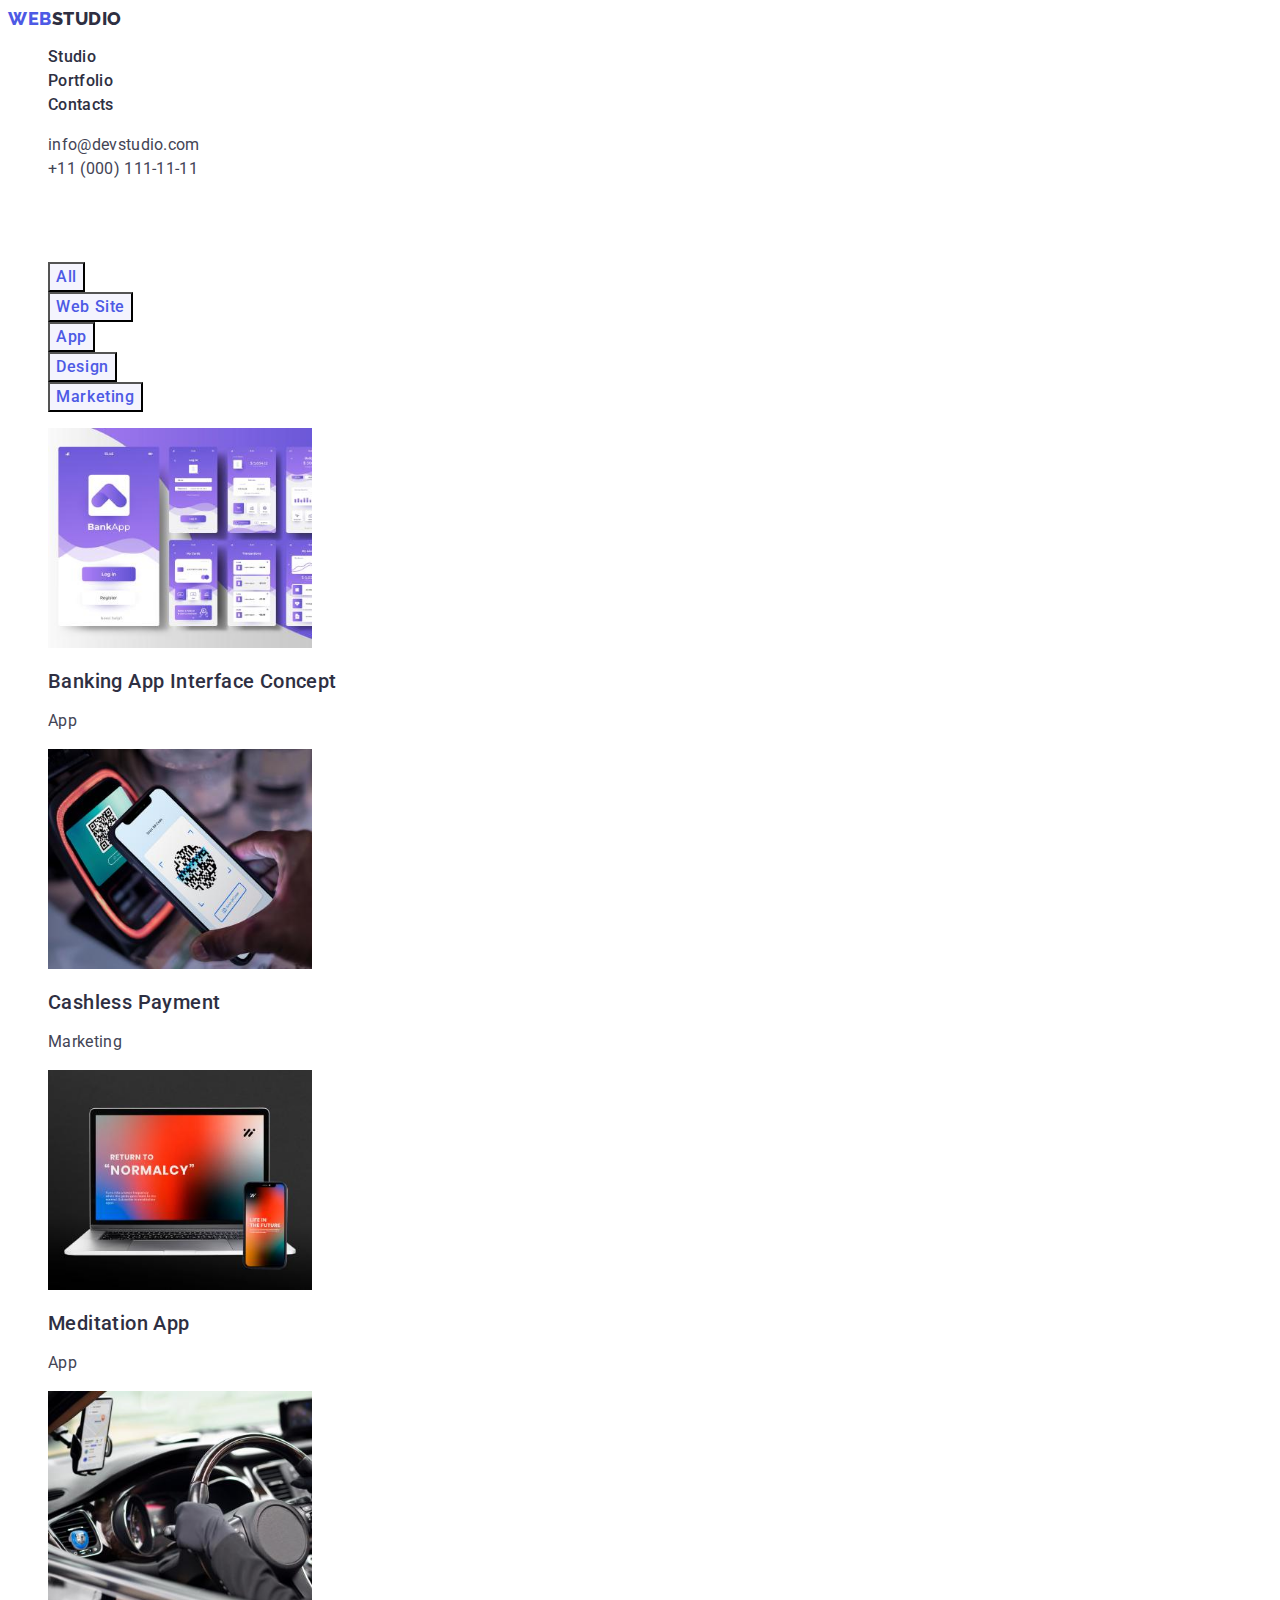
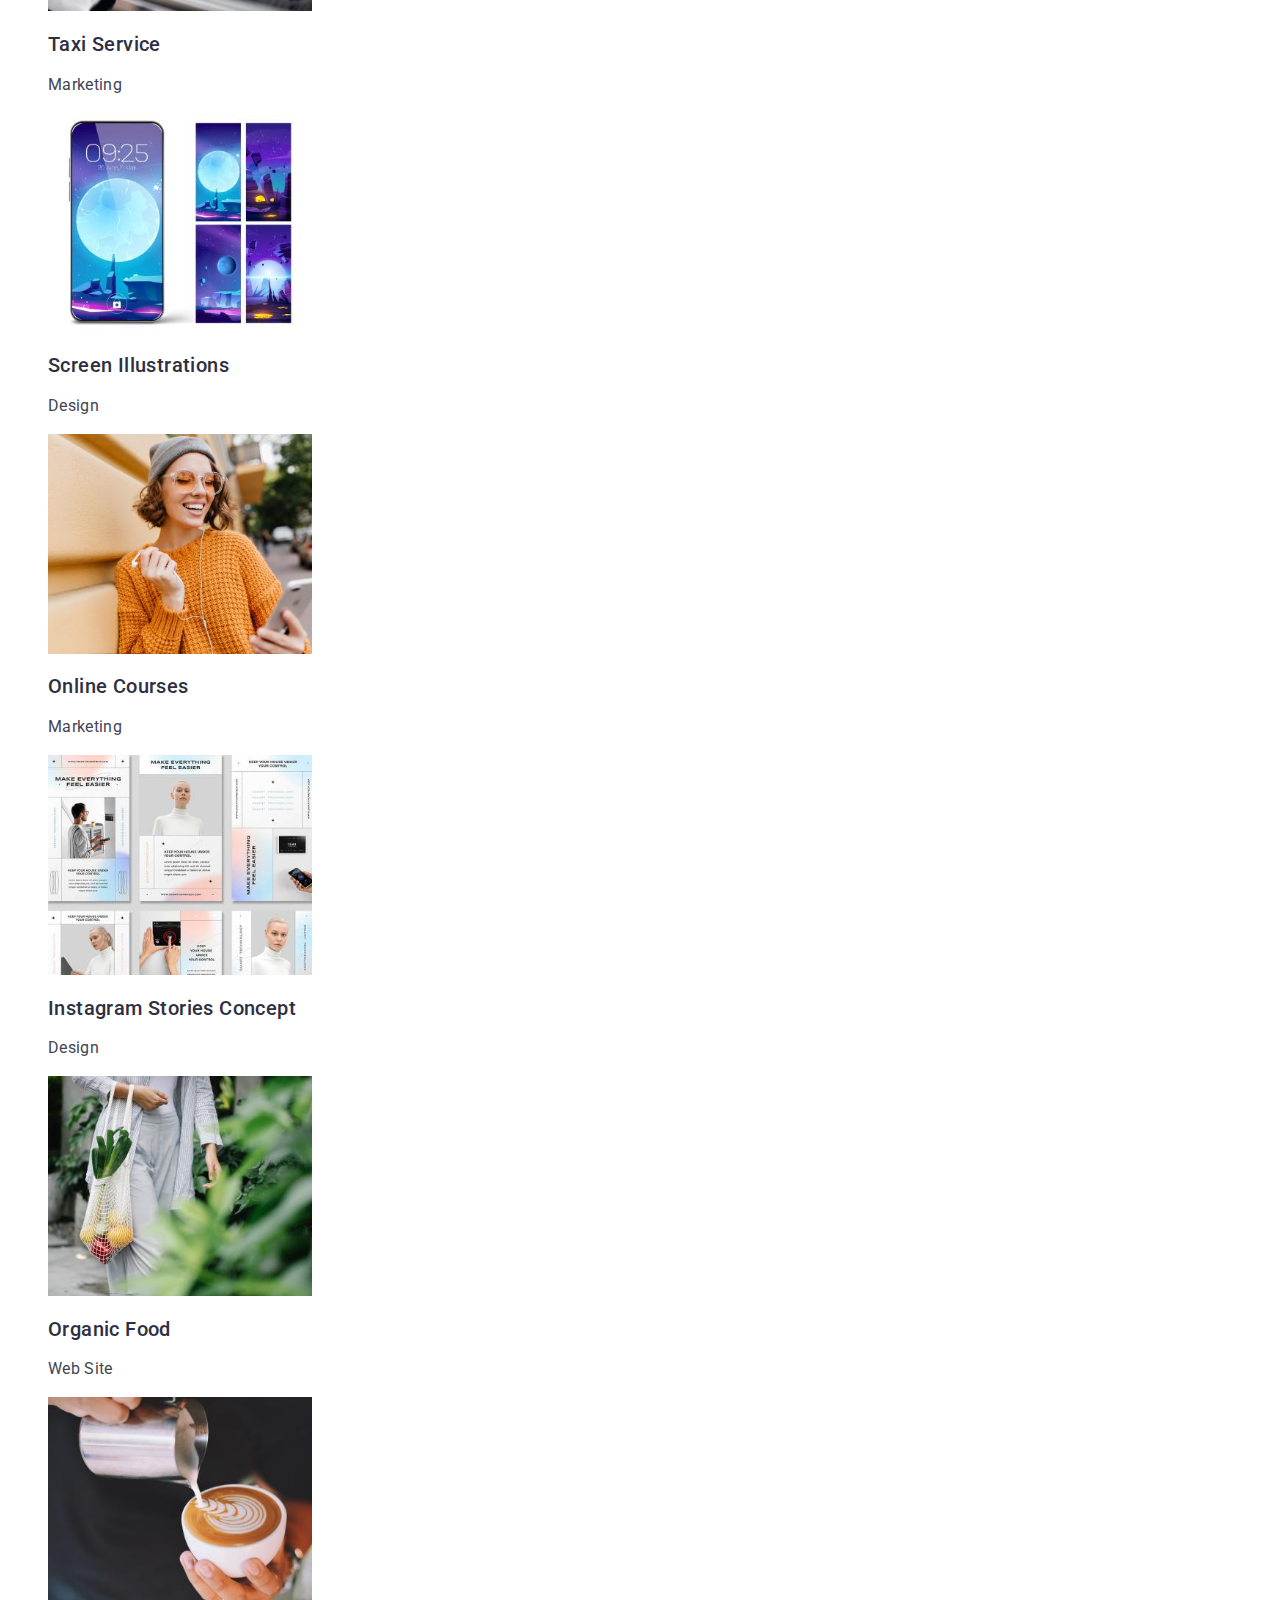
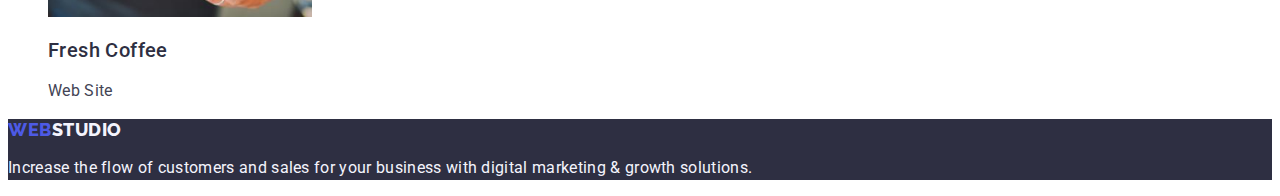
==== commit 869594df: "added styles to main partfolio" ====
--- a/portfolio.html
+++ b/portfolio.html
@@ -39,58 +39,87 @@
     </header>
     <main>
         <section>
-            <button type="button">All</button>
-            <button type="button">Web Site</button>
-            <button type="button">App</button>
-            <button type="button">Design</button>
-            <button type="button">Marketing</button>
-        </section>
-        <section>
-            <ul>
+            <h1 class="portfolio-title">Portfolio page</h1>
+            <ul class="list">
                 <li>
-                    <img src="./images/portfoio-1.jpg" alt="Banking App Interface Concept photo" width="264"/>
-                    <h3>Banking App Interface Concept</h3>
-                    <p>App</p>
+                    <button type="button" class="portfolio-button">All</button>
                 </li>
                 <li>
-                    <img src="./images/portfoio-2.jpg" alt="Cashless Payment photo" width="264"/>
-                    <h3>Cashless Payment</h3>
-                    <p>Marketing</p>
+                    <button type="button" class="portfolio-button">Web Site</button>
+                </li>
+               <li>
+                    <button type="button" class="portfolio-button">App</button>
                 </li>
                 <li>
-                    <img src="./images/portfoio-3.jpg" alt="Meditation App photo" width="264"/>
-                    <h3>Meditation App</h3>
-                    <p>App</p>
+                    <button type="button" class="portfolio-button">Design</button>
+                </li>
+                <li>   
+                    <button type="button" class="portfolio-button">Marketing</button>
+                </li>
+            </ul> 
+            <ul class="list">
+                <li>
+                    <a class="link">
+                        <img src="./images/portfoio-1.jpg" alt="Banking App Interface Concept photo" width="264"/>
+                        <h2 class="portfolio-title-item">Banking App Interface Concept</h2>
+                        <p class="portfolio-text-item">App</p>
+                    </a>
                 </li>
                 <li>
-                    <img src="./images/portfoio-4.jpg" alt="Taxi Service photo" width="264"/>
-                    <h3>Taxi Service</h3>
-                    <p>Marketing</p>
+                    <a class="link">
+                        <img src="./images/portfoio-2.jpg" alt="Cashless Payment photo" width="264"/>
+                        <h2 class="portfolio-title-item">Cashless Payment</h2>
+                        <p class="portfolio-text-item">Marketing</p>
+                    </a>
                 </li>
                 <li>
-                    <img src="./images/portfoio-5.jpg" alt="Screen Illustrations photo" width="264"/>
-                    <h3>Screen Illustrations</h3>
-                    <p>Design</p>
+                    <a class="link">
+                        <img src="./images/portfoio-3.jpg" alt="Meditation App photo" width="264"/>
+                        <h2 class="portfolio-title-item">Meditation App</h2>
+                        <p class="portfolio-text-item">App</p>
+                    </a>
                 </li>
                 <li>
-                    <img src="./images/portfoio-6.jpg" alt="Online Courses photo" width="264"/>
-                    <h3>Online Courses</h3>
-                    <p>Marketing</p>
+                    <a class="link">
+                        <img src="./images/portfoio-4.jpg" alt="Taxi Service photo" width="264"/>
+                        <h2 class="portfolio-title-item">Taxi Service</h2>
+                        <p class="portfolio-text-item">Marketing</p>
+                    </a>
                 </li>
                 <li>
-                    <img src="./images/portfoio-7.jpg" alt="Instagram Stories Concept photo" width="264"/>
-                    <h3>Instagram Stories Concept</h3>
-                    <p>Design</p>
+                    <a class="link">
+                        <img src="./images/portfoio-5.jpg" alt="Screen Illustrations photo" width="264"/>
+                        <h2 class="portfolio-title-item">Screen Illustrations</h2>
+                        <p class="portfolio-text-item">Design</p>
+                    </a>
                 </li>
                 <li>
-                    <img src="./images/portfoio-8.jpg" alt="Organic Food photo" width="264"/>
-                    <h3>Organic Food</h3>
-                    <p>Web Site</p>
+                    <a class="link">
+                        <img src="./images/portfoio-6.jpg" alt="Online Courses photo" width="264"/>
+                        <h2 class="portfolio-title-item">Online Courses</h2>
+                        <p class="portfolio-text-item">Marketing</p>
+                    </a>
                 </li>
                 <li>
-                    <img src="./images/portfoio-9.jpg" alt="Fresh Coffee photo" width="264"/>
-                    <h3>Fresh Coffee</h3>
-                    <p>Web Site</p>
+                    <a class="link">
+                        <img src="./images/portfoio-7.jpg" alt="Instagram Stories Concept photo" width="264"/>
+                        <h2 class="portfolio-title-item">Instagram Stories Concept</h2>
+                        <p class="portfolio-text-item">Design</p>
+                    </a>
+                </li>
+                <li>
+                    <a class="link">
+                        <img src="./images/portfoio-8.jpg" alt="Organic Food photo" width="264"/>
+                        <h2 class="portfolio-title-item">Organic Food</h2>
+                        <p class="portfolio-text-item">Web Site</p>
+                    </a>
+                </li>
+                <li>
+                    <a class="link">
+                        <img src="./images/portfoio-9.jpg" alt="Fresh Coffee photo" width="264"/>
+                        <h2 class="portfolio-title-item">Fresh Coffee</h2>
+                        <p class="portfolio-text-item">Web Site</p>
+                    </a>
                 </li>
             </ul>
         </section>
--- a/css/styles.css
+++ b/css/styles.css
@@ -140,4 +140,40 @@
     line-height: 24px;
     letter-spacing: 0.02em;
     color: #F4F4FD;
+}
+
+.portfolio-title {
+    visibility: hidden;
+}
+
+.portfolio-button {
+    font-family: "Roboto", sans-serif;
+    font-weight: 500;
+    font-size: 16px;
+    line-height: 1.5;
+    letter-spacing: 0.04em;
+    color: #4d5ae5;
+    background-color: #F4F4FD;
+    cursor: pointer;
+}
+
+.portfolio-button:hover,
+.portfolio-button:focus {
+    background-color: #FFFFFF;
+    background-color: #404BBF;
+}
+
+.portfolio-title-item {
+    font-weight: 500;
+    font-size: 20px;
+    line-height: 1.2;
+    letter-spacing: 0.02em;
+    color: #2e2f42;
+}
+
+.portfolio-text-item {
+    font-size: 16px;
+    line-height: 1.5;
+    letter-spacing: 0.02em;
+    color: #434455;
 }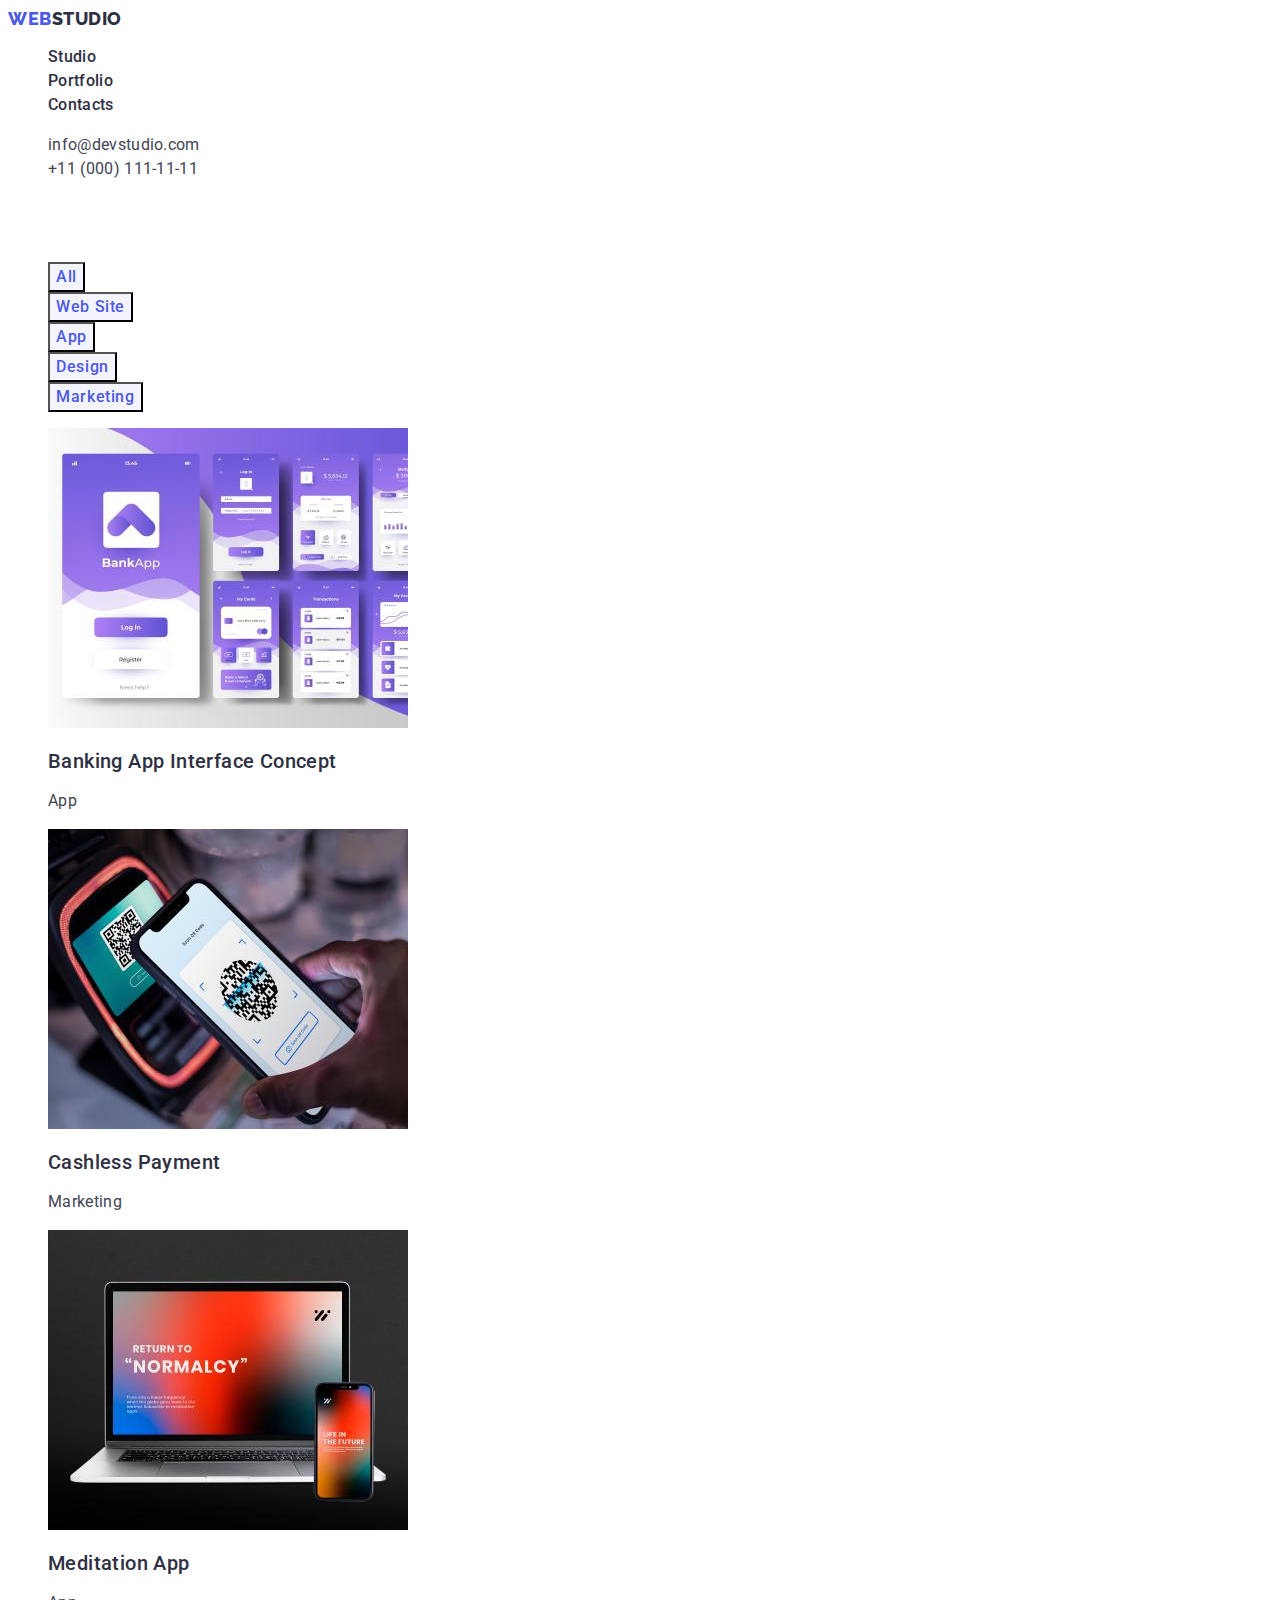
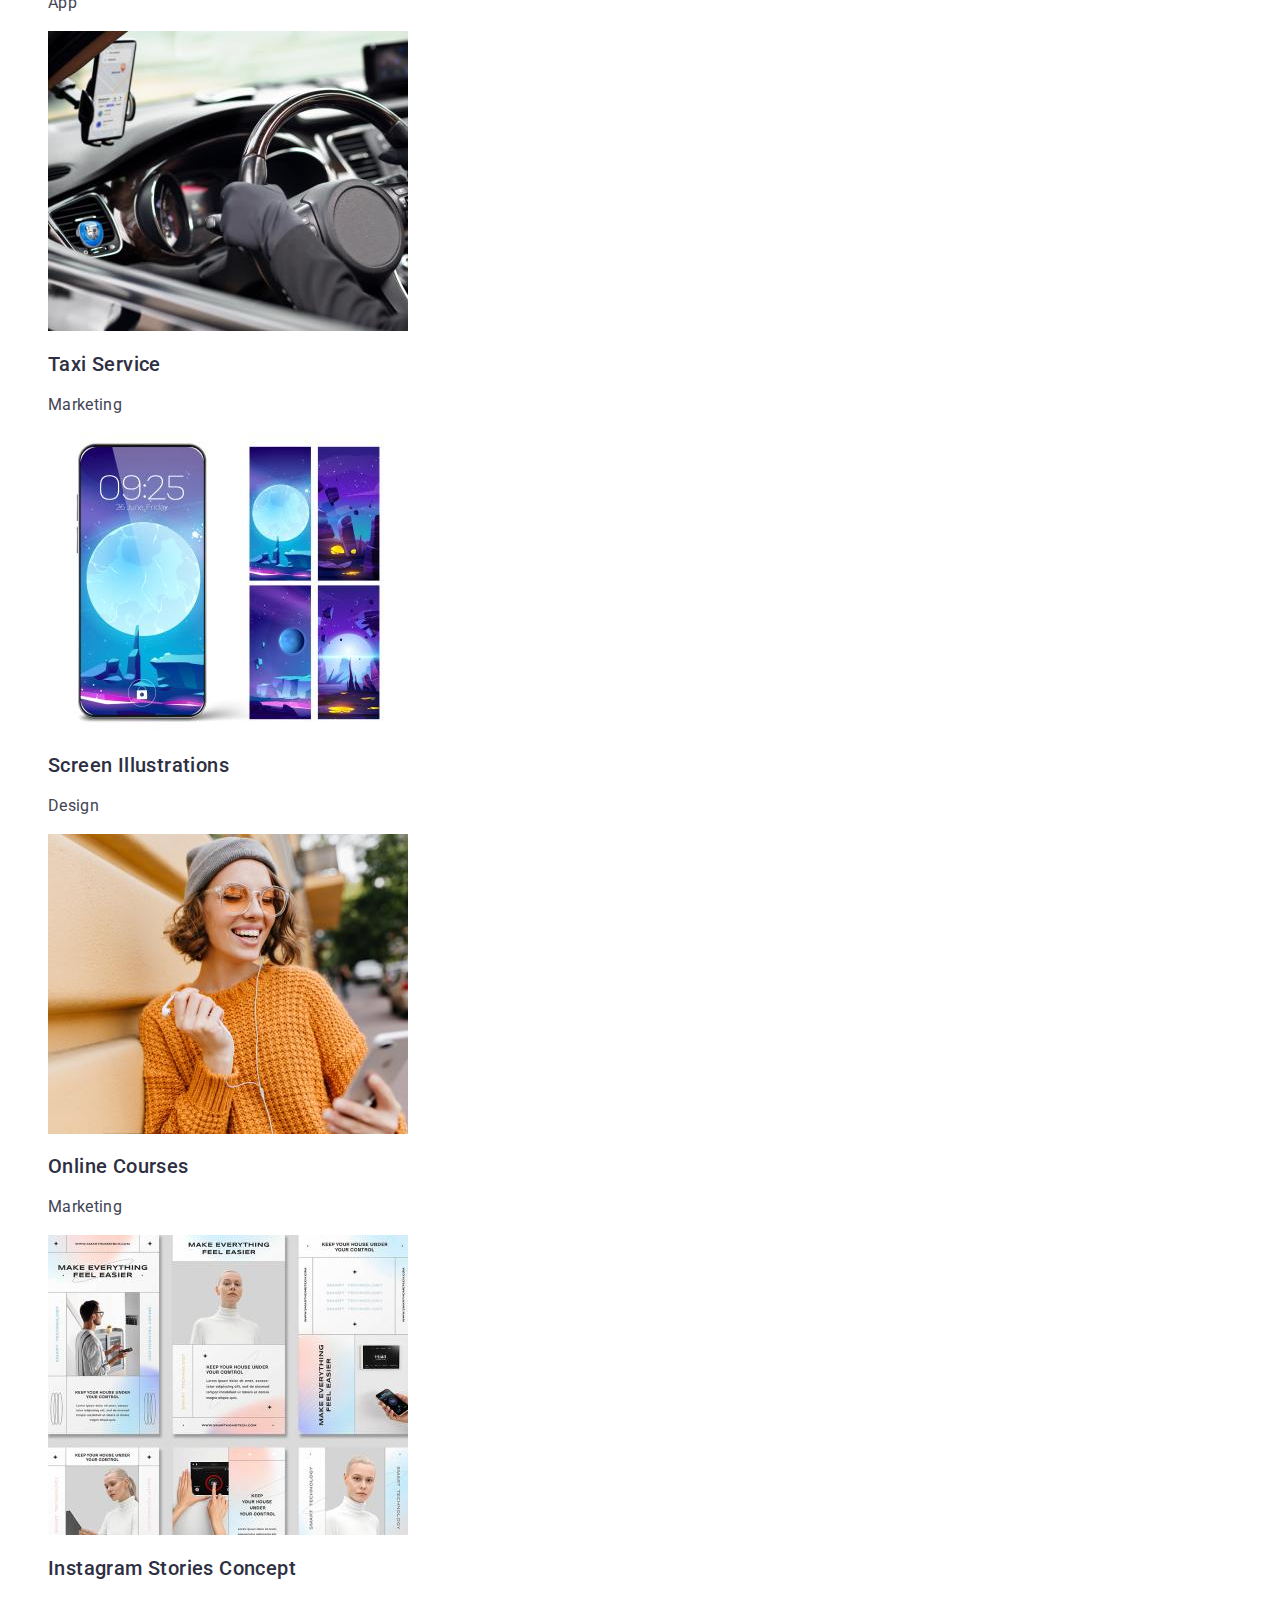
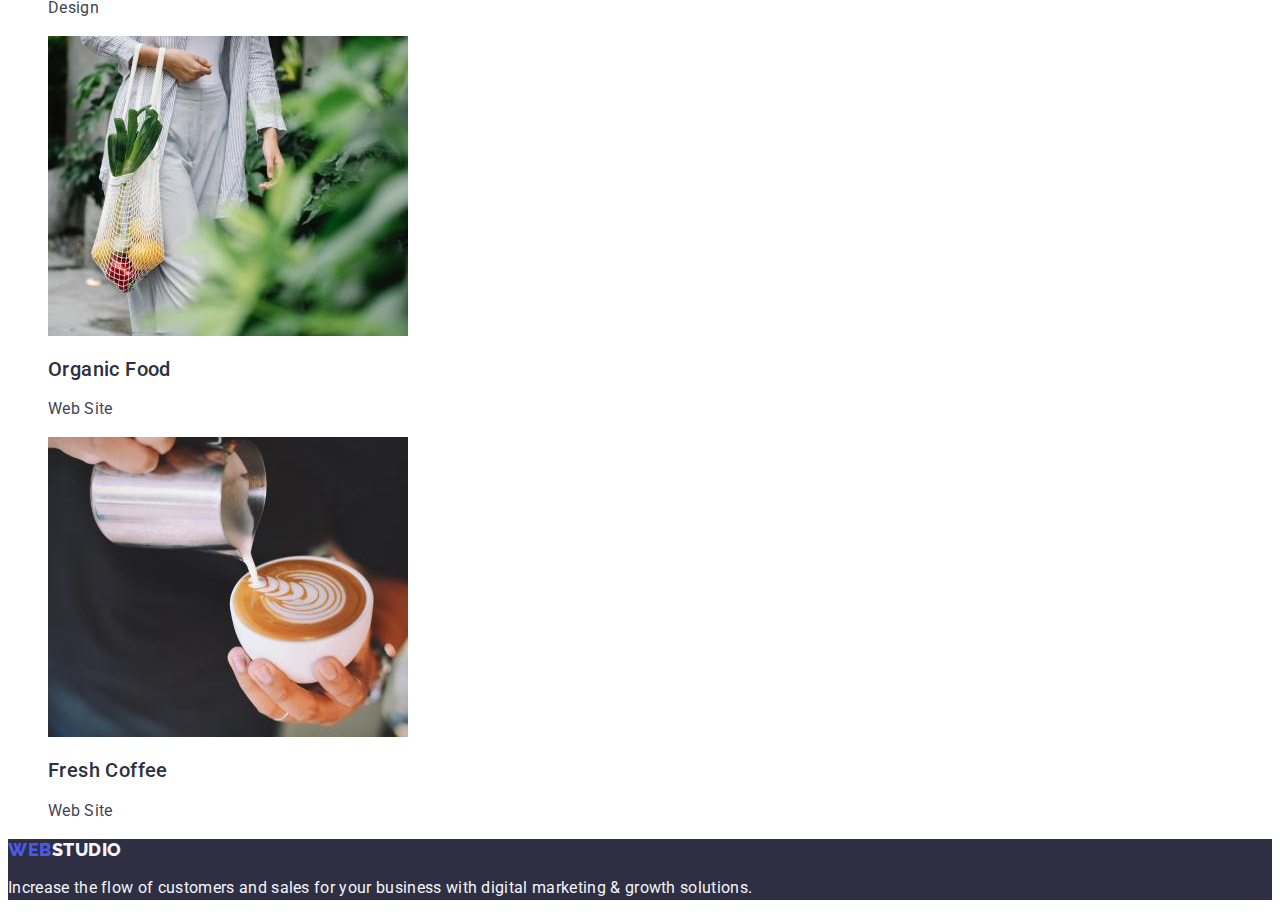
==== commit 00332cd4: "fix portfolio image width" ====
--- a/portfolio.html
+++ b/portfolio.html
@@ -60,63 +60,63 @@
             <ul class="list">
                 <li>
                     <a class="link">
-                        <img src="./images/portfoio-1.jpg" alt="Banking App Interface Concept photo" width="264"/>
+                        <img src="./images/portfoio-1.jpg" alt="Banking App Interface Concept photo" width="360"/>
                         <h2 class="portfolio-title-item">Banking App Interface Concept</h2>
                         <p class="portfolio-text-item">App</p>
                     </a>
                 </li>
                 <li>
                     <a class="link">
-                        <img src="./images/portfoio-2.jpg" alt="Cashless Payment photo" width="264"/>
+                        <img src="./images/portfoio-2.jpg" alt="Cashless Payment photo" width="360"/>
                         <h2 class="portfolio-title-item">Cashless Payment</h2>
                         <p class="portfolio-text-item">Marketing</p>
                     </a>
                 </li>
                 <li>
                     <a class="link">
-                        <img src="./images/portfoio-3.jpg" alt="Meditation App photo" width="264"/>
+                        <img src="./images/portfoio-3.jpg" alt="Meditation App photo" width="360"/>
                         <h2 class="portfolio-title-item">Meditation App</h2>
                         <p class="portfolio-text-item">App</p>
                     </a>
                 </li>
                 <li>
                     <a class="link">
-                        <img src="./images/portfoio-4.jpg" alt="Taxi Service photo" width="264"/>
+                        <img src="./images/portfoio-4.jpg" alt="Taxi Service photo" width="360"/>
                         <h2 class="portfolio-title-item">Taxi Service</h2>
                         <p class="portfolio-text-item">Marketing</p>
                     </a>
                 </li>
                 <li>
                     <a class="link">
-                        <img src="./images/portfoio-5.jpg" alt="Screen Illustrations photo" width="264"/>
+                        <img src="./images/portfoio-5.jpg" alt="Screen Illustrations photo" width="360"/>
                         <h2 class="portfolio-title-item">Screen Illustrations</h2>
                         <p class="portfolio-text-item">Design</p>
                     </a>
                 </li>
                 <li>
                     <a class="link">
-                        <img src="./images/portfoio-6.jpg" alt="Online Courses photo" width="264"/>
+                        <img src="./images/portfoio-6.jpg" alt="Online Courses photo" width="360"/>
                         <h2 class="portfolio-title-item">Online Courses</h2>
                         <p class="portfolio-text-item">Marketing</p>
                     </a>
                 </li>
                 <li>
                     <a class="link">
-                        <img src="./images/portfoio-7.jpg" alt="Instagram Stories Concept photo" width="264"/>
+                        <img src="./images/portfoio-7.jpg" alt="Instagram Stories Concept photo" width="360"/>
                         <h2 class="portfolio-title-item">Instagram Stories Concept</h2>
                         <p class="portfolio-text-item">Design</p>
                     </a>
                 </li>
                 <li>
                     <a class="link">
-                        <img src="./images/portfoio-8.jpg" alt="Organic Food photo" width="264"/>
+                        <img src="./images/portfoio-8.jpg" alt="Organic Food photo" width="360"/>
                         <h2 class="portfolio-title-item">Organic Food</h2>
                         <p class="portfolio-text-item">Web Site</p>
                     </a>
                 </li>
                 <li>
                     <a class="link">
-                        <img src="./images/portfoio-9.jpg" alt="Fresh Coffee photo" width="264"/>
+                        <img src="./images/portfoio-9.jpg" alt="Fresh Coffee photo" width="360"/>
                         <h2 class="portfolio-title-item">Fresh Coffee</h2>
                         <p class="portfolio-text-item">Web Site</p>
                     </a>
--- a/css/styles.css
+++ b/css/styles.css
@@ -159,7 +159,7 @@
 
 .portfolio-button:hover,
 .portfolio-button:focus {
-    background-color: #FFFFFF;
+    color: #FFFFFF;
     background-color: #404BBF;
 }
 
